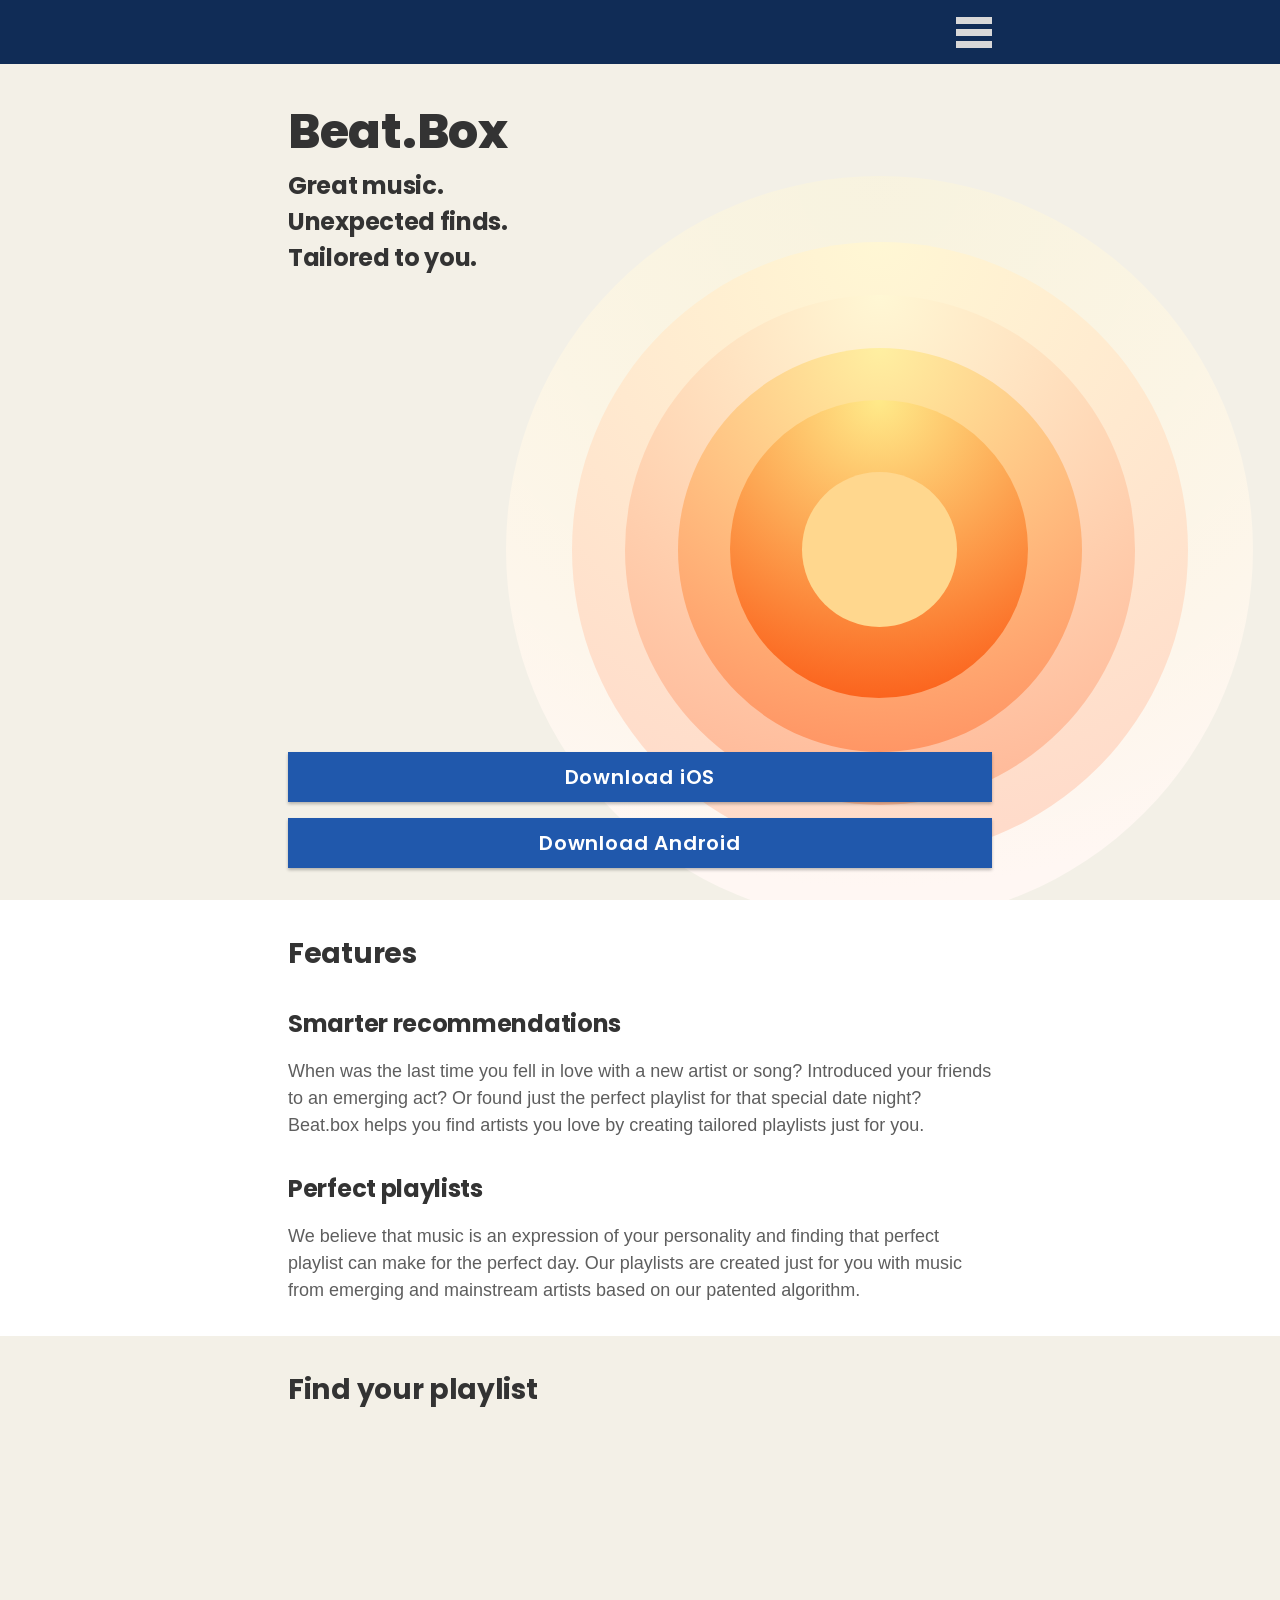
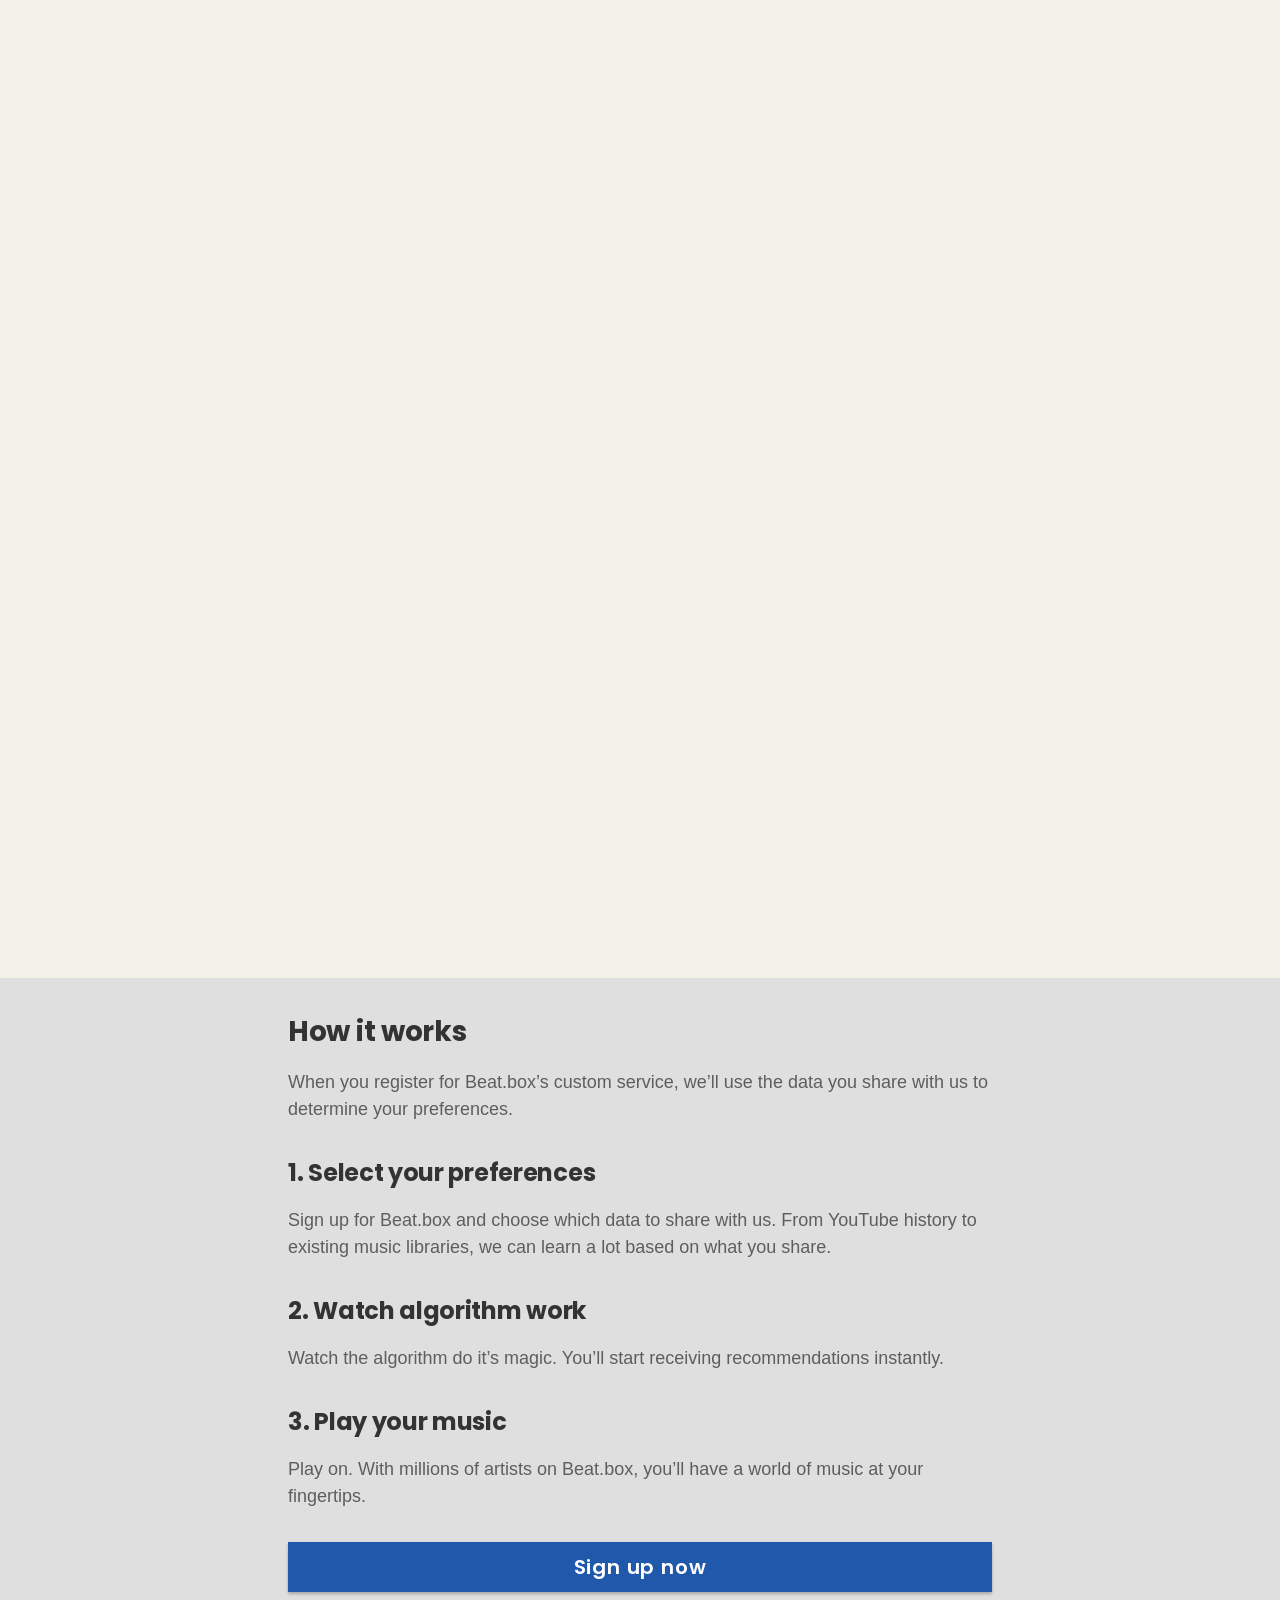
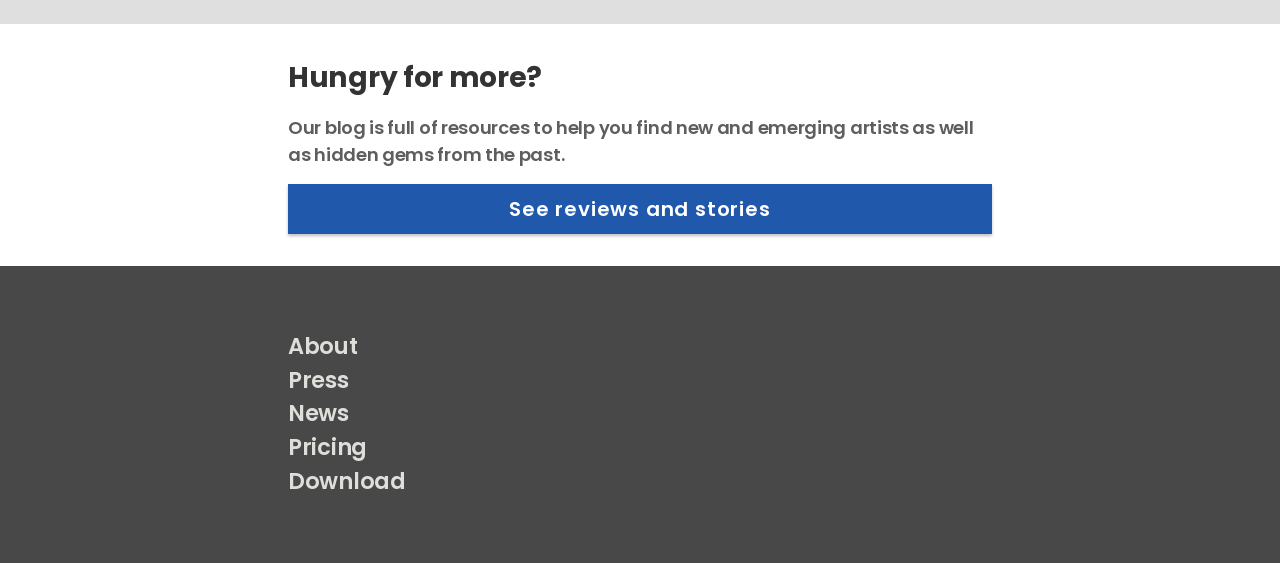
==== docs/index2.html @ 10e50d57 "add page 2" ====
<!DOCTYPE html>
<html lang="en-AU">
  <head>
    <meta charset="utf-8">
    <meta http-equiv="X-UA-Compatible" content="IE=edge">
    <meta name="viewport" content="width=device-width, initial-scale=1">
    <link href="https://fonts.googleapis.com/css?family=Poppins:300,400,500,600,700,800,900" rel="stylesheet">
    <link rel="stylesheet" href="css/style.css">
    <link rel="icon" type="image/x-icon" href="images/favicons/favicon.ico">
  </head>
  <body class="index-2">
    <div class="top-nav">
      <div class="_container">
        <nav class="top-nav--nav">
          <div class="top-nav--hamburger-container"><img class="top-nav--hamburger" src="images/icons/hamburger.svg"></div>
        </nav>
      </div>
    </div>
    <section class="hero hero_hidden">
      <div class="_container hero--container">
        <div class="hero--main">
          <h1 class="base--h1 hero--header">Beat.Box</h1>
          <h3 class="base--h3 hero--sub-header">Great music.</h3>
          <h3 class="base--h3 hero--sub-header">Unexpected finds.</h3>
          <h3 class="base--h3 hero--sub-header">Tailored to you.</h3>
        </div>
        <!-- <div>
          <img src="images/bg.svg" alt="">
        </div> -->
        <div class="hero--footer">
          <button class="base--button vd--button hero--button">Download iOS</button>
          <button class="base--button vd--button hero--button">Download Android</button>
        </div>
      </div>
    </section>
    <section class="section-features section-features_hidden">
      <div class="_container section-features--container">
        <div class="section-features--main">
          <h2 class="base--h2 section-features--header">Features</h2>
          <h3 class="base--h3 section-features--sub-header">Smarter recommendations</h3>
          <p class="base--p section-features--description">When was the last time you fell in love with a new artist or song? Introduced your friends to an emerging act? Or found just the perfect playlist for that special date night? Beat.box helps you find artists you love by creating tailored playlists just for you.</p>
          <p class="base--p section-features--description"></p>
          <h3 class="base--h3 section-features--sub-header">Perfect playlists</h3>
          <p class="base--p section-features--description">We believe that music is an expression of your personality and finding that perfect playlist can make for the perfect day. Our playlists are created just for you with music from emerging and mainstream artists based on our patented algorithm.</p>
        </div>
      </div>
    </section>
    <section class="section-find-playlist section-find-playlist_hidden">
      <div class="_container section-find-playlist--container">
        <h2 class="base--h2 section-find-playlist--header">Find your playlist</h2>
        <div class="section-find-playlist--main">
          <div class="section-find-playlist--playlist">
            <img src="images/albums/focus.png" alt="">
          </div>
          <div class="section-find-playlist--playlist">
            <img src="images/albums/board-game-night.png" alt="">
          </div>
          <div class="section-find-playlist--playlist">
            <img src="images/albums/road-trip.png" alt="">
          </div>
          <div class="section-find-playlist--playlist">
            <img src="images/albums/workout.png" alt="">
          </div>
          <div class="section-find-playlist--playlist">
            <img src="images/albums/party.png" alt="">
          </div>
          <div class="section-find-playlist--playlist">
            <img src="images/albums/your-music.png" alt="">
          </div>
        </div>
      </div>
    </section>
    <section class="section-how-it-works section-how-it-works_hidden">
      <div class="_container section-how-it-works--container">
        <h2 class="base--h2 section-how-it-works--header">How it works</h2>
        <p class="base--p section-how-it-works--description">When you register for Beat.box’s custom service, we’ll use the data you share with us to determine your preferences.</p>
        <div class="section-how-it-works--main">
          <div class="section-how-it-works--step">
            <h3 class="base--h3 section-how-it-works--sub-header">1. Select your preferences</h3>
            <p class="base--p section-how-it-works--description">Sign up for Beat.box and choose which data to share with us. From YouTube history to existing music libraries, we can learn a lot based on what you share.</p>
          </div>
          <div class="section-how-it-works--step">
            <h3 class="base--h3 section-how-it-works--sub-header">2. Watch algorithm work</h3>
            <p class="base--p section-how-it-works--description">Watch the algorithm do it’s magic. You’ll start receiving recommendations instantly.</p>
          </div>
          <div class="section-how-it-works--step">
            <h3 class="base--h3 section-how-it-works--sub-header">3. Play your music</h3>
            <p class="base--p section-how-it-works--description">Play on. With millions of artists on Beat.box, you’ll have a world of music at your fingertips.</p>
          </div>
          <button class="base--button vd--button section-how-it-works--sign-up-button">Sign up now</button>
        </div>
      </div>
    </section>
    <section class="section-blog">
      <div class="_container section-blog--container">
        <h2 class="base--h2 section-blog--header">Hungry for more?</h2>
        <p class="base--p section-blog--description">Our blog is full of resources to help you find new and emerging artists as well as hidden gems from the past.</p>
        <button class="base--button vd--button section-blog--sign-up-button">See reviews and stories</button>
      </div>
    </section>
    <section class="footer">
      <div class="_container">
        <h4 class="base--h4">About</h4>
        <h4 class="base--h4">Press</h4>
        <h4 class="base--h4">News</h4>
        <h4 class="base--h4">Pricing</h4>
        <h4 class="base--h4">Download</h4>
      </div>
    </section>
    <script src="https://ajax.googleapis.com/ajax/libs/jquery/3.1.0/jquery.min.js"></script>
    <script src="js/jquery.min.js"></script>
    <script src="js/underscore.min.js"></script>
    <script src="js/moment.min.js"></script>
    <script src="js/marked.min.js"></script>
    <script src="js/main.js"></script>
  </body>
</html>
---- docs/css/style.css ----
@charset "UTF-8";
@import url(https://fonts.googleapis.com/css?family=Source+Sans+Pro:400,200,200italic,300,300italic,400italic,600,600italic,700,700italic,900,900italic);
@import url(https://fonts.googleapis.com/css?family=Inconsolata:400,700);
@font-face {
  font-family: 'TisaPro';
  src: url("../../fonts/ff-tisa-web-pro/TisaPro-Bold.eot");
  src: url("../../fonts/ff-tisa-web-pro/TisaPro-Bold.eot?#iefix") format("embedded-opentype"), url("../../fonts/ff-tisa-web-pro/TisaPro-Bold.woff2") format("woff2"), url("../../fonts/ff-tisa-web-pro/TisaPro-Bold.woff") format("woff"), url("../../fonts/ff-tisa-web-pro/TisaPro-Bold.ttf") format("truetype"), url("../../fonts/ff-tisa-web-pro/TisaPro-Bold.svg#TisaPro-Bold") format("svg");
  font-weight: bold;
  font-style: normal; }

@font-face {
  font-family: 'TisaPro';
  src: url("../../fonts/ff-tisa-web-pro/TisaPro-MediumItalic.eot");
  src: url("../../fonts/ff-tisa-web-pro/TisaPro-MediumItalic.eot?#iefix") format("embedded-opentype"), url("../../fonts/ff-tisa-web-pro/TisaPro-MediumItalic.woff2") format("woff2"), url("../../fonts/ff-tisa-web-pro/TisaPro-MediumItalic.woff") format("woff"), url("../../fonts/ff-tisa-web-pro/TisaPro-MediumItalic.ttf") format("truetype"), url("../../fonts/ff-tisa-web-pro/TisaPro-MediumItalic.svg#TisaPro-MediumItalic") format("svg");
  font-weight: 500;
  font-style: italic; }

@font-face {
  font-family: 'TisaPro';
  src: url("../../fonts/ff-tisa-web-pro/TisaPro-BoldItalic.eot");
  src: url("../../fonts/ff-tisa-web-pro/TisaPro-BoldItalic.eot?#iefix") format("embedded-opentype"), url("../../fonts/ff-tisa-web-pro/TisaPro-BoldItalic.woff2") format("woff2"), url("../../fonts/ff-tisa-web-pro/TisaPro-BoldItalic.woff") format("woff"), url("../../fonts/ff-tisa-web-pro/TisaPro-BoldItalic.ttf") format("truetype"), url("../../fonts/ff-tisa-web-pro/TisaPro-BoldItalic.svg#TisaPro-BoldItalic") format("svg");
  font-weight: bold;
  font-style: italic; }

@font-face {
  font-family: 'TisaPro';
  src: url("../../fonts/ff-tisa-web-pro/TisaPro-Medium.eot");
  src: url("../../fonts/ff-tisa-web-pro/TisaPro-Medium.eot?#iefix") format("embedded-opentype"), url("../../fonts/ff-tisa-web-pro/TisaPro-Medium.woff2") format("woff2"), url("../../fonts/ff-tisa-web-pro/TisaPro-Medium.woff") format("woff"), url("../../fonts/ff-tisa-web-pro/TisaPro-Medium.ttf") format("truetype"), url("../../fonts/ff-tisa-web-pro/TisaPro-Medium.svg#TisaPro-Medium") format("svg");
  font-weight: 500;
  font-style: normal; }

@font-face {
  font-family: 'TisaPro';
  src: url("../../fonts/ff-tisa-web-pro/TisaPro-Regular.eot");
  src: url("../../fonts/ff-tisa-web-pro/TisaPro-Regular.eot?#iefix") format("embedded-opentype"), url("../../fonts/ff-tisa-web-pro/TisaPro-Regular.woff2") format("woff2"), url("../../fonts/ff-tisa-web-pro/TisaPro-Regular.woff") format("woff"), url("../../fonts/ff-tisa-web-pro/TisaPro-Regular.ttf") format("truetype"), url("../../fonts/ff-tisa-web-pro/TisaPro-Regular.svg#TisaPro-Regular") format("svg");
  font-weight: normal;
  font-style: normal; }

@font-face {
  font-family: 'selima';
  src: url("../../fonts/selima/selima.eot");
  src: url("../../fonts/selima/selima.eot?#iefix") format("eot"), url("../../fonts/selima/selima.woff") format("woff"), url("../../fonts/selima/selima.ttf") format("truetype"), url("../../fonts/selima/selima.svg#icons") format("svg"); }

/**
 * From https://gist.github.com/jamesmusgrave/d23b9d2f42ffdddd40c5
 */
.base--input, .base--color-input, .base--date-input, .base--datetime-local-input, .base--email-input, .base--file-input, .base--hidden-input, .base--month-input, .base--number-input, .base--password-input, .base--range-input, .base--search-input, .base--tel-input, .base--text-input, .base--time-input, .base--url-input, .base--week-input, .base--select, .base--textarea {
  font-family: "Source Sans pro", Verdana Pro, sans-serif; }

code,
.base--code, pre,
.base--pre, pre code,
.base--pre code, pre .base--code,
.base--pre .base--code {
  font-family: menlo, source-code-pro, "Inconsolata", Monaco, Consolas, "Courier New", Courier; }

article:before,
.base--article:before, header:before,
.base--header:before, footer:before,
.base--footer:before, div:before,
.base--div:before, article:after,
.base--article:after, header:after,
.base--header:after, footer:after,
.base--footer:after, div:after,
.base--div:after {
  content: '';
  display: table;
  clear: both; }

/*! Reset/normalize hybrid with major contributions from normalize.css, html5doctor.com Reset Stylesheet, and http://html5reset.org/

* Sam Richard - http://snugug.com/
* Nicholas Gallagher, Jonathan Neal - http://necolas.github.io/normalize.css/
* Richard Clark - http://richclarkdesign.com
* Tim Murtaugh - http://monkeydo.biz/
*/
abbr,
address,
article,
aside,
audio,
b,
blockquote,
body,
canvas,
caption,
cite,
code,
dd,
del,
details,
dfn,
div,
dl,
dt,
em,
fieldset,
figcaption,
figure,
footer,
form,
h1,
h2,
h3,
h4,
h5,
h6,
header,
hgroup,
html,
i,
iframe,
img,
ins,
kbd,
label,
legend,
li,
mark,
main,
menu,
nav,
object,
ol,
p,
pre,
q,
samp,
section,
small,
span,
strong,
sub,
summary,
sup,
table,
tbody,
td,
tfoot,
th,
thead,
time,
tr,
ul,
var,
video {
  background: transparent;
  border: 0;
  font-size: 100%;
  margin: 0;
  outline: 0;
  padding: 0;
  vertical-align: baseline; }

html {
  -ms-text-size-adjust: 100%;
  -webkit-text-size-adjust: 100%; }

body {
  line-height: 1; }

article,
aside,
details,
figcaption,
figure,
footer,
header,
hgroup,
main,
menu,
nav,
section,
summary {
  display: block; }

audio,
canvas,
progress,
video {
  display: inline-block;
  vertical-align: baseline; }

audio:not([controls]) {
  display: none;
  height: 0; }

[hidden],
template {
  display: none; }

a {
  background-color: transparent;
  font-size: 100%;
  margin: 0;
  padding: 0;
  vertical-align: baseline; }

a:active,
a:hover {
  outline: 0; }

abbr[title],
dfn[title] {
  border-bottom: 1px dotted;
  cursor: help; }

ins {
  text-decoration: none; }

del {
  text-decoration: line-through; }

blockquote,
q {
  quotes: none; }

blockquote:before,
blockquote:after,
q:before,
q:after {
  content: '';
  content: none; }

ul {
  list-style: none; }

img {
  border: 0; }

svg:not(:root) {
  overflow: hidden; }

pre {
  overflow: auto;
  white-space: pre;
  white-space: pre-wrap;
  white-space: pre-line;
  word-wrap: break-word; }

code,
kbd,
pre,
samp {
  font-size: 1em;
  font-family: monospace, sans-serif; }

hr {
  display: block;
  height: 1px;
  border: 0;
  border-top: 1px solid;
  margin: 1em 0;
  padding: 0; }

button,
input,
optgroup,
select,
textarea {
  color: inherit;
  font: inherit;
  margin: 0; }

button,
input[type="button"] {
  overflow: visible; }

button,
select {
  text-transform: none; }

button,
html input[type="button"],
input[type="file"],
input[type="reset"],
input[type="submit"] {
  -webkit-appearance: button;
  cursor: pointer; }

button[disabled],
html input[disabled] {
  cursor: default; }

button::-moz-focus-inner,
input::-moz-focus-inner {
  border: 0;
  padding: 0; }

input {
  line-height: normal; }

input[type="checkbox"],
input[type="radio"] {
  padding: 0; }

input[type="number"]::-webkit-inner-spin-button,
input[type="number"]::-webkit-outer-spin-button {
  height: auto; }

input[type="search"]::-webkit-search-cancel-button,
input[type="search"]::-webkit-search-decoration {
  -webkit-appearance: none; }

legend {
  border: 0;
  padding: 0; }

textarea {
  overflow: auto; }

input,
select {
  vertical-align: middle; }

table {
  border-collapse: collapse;
  border-spacing: 0; }

td,
th {
  padding: 0; }

html {
  box-sizing: border-box; }

*, *:before, *:after {
  box-sizing: inherit; }

embed,
img,
object,
video {
  max-width: 100%;
  height: auto; }

html,
body {
  min-height: 100%;
  height: 100%; }

body {
  margin: 0rem;
  background: #FFFFFF;
  color: #333;
  font-family: "Avenir Next", sans-serif;
  font-weight: 200;
  line-height: 1.5; }
  body ::-moz-selection {
    background-color: #f5e6ab; }
  body ::selection {
    background-color: #f5e6ab; }

h1,
.base--h1 {
  font-size: 3rem;
  font-weight: 700;
  font-family: "Poppins", "Avenir Next", sans-serif;
  letter-spacing: -0.3px; }

h2,
.base--h2 {
  font-size: 1.75781rem;
  font-weight: 700;
  font-family: "Poppins", "Avenir Next", sans-serif;
  letter-spacing: -0.3px; }

h3,
.base--h3 {
  font-size: 1.49962rem;
  font-weight: 700;
  font-family: "Poppins", "Avenir Next", sans-serif;
  letter-spacing: -0.3px; }

h4,
.base--h4 {
  font-size: 1.40625rem;
  font-weight: 600;
  font-family: "Poppins", "Avenir Next", sans-serif;
  letter-spacing: -0.3px; }

h5,
.base--h5 {
  font-size: 1.125rem;
  font-weight: 600;
  font-family: "Poppins", "Avenir Next", sans-serif;
  letter-spacing: -0.3px; }

h6,
.base--h6 {
  font-size: 0.9rem;
  font-weight: 600;
  font-family: "Poppins", "Avenir Next", sans-serif;
  letter-spacing: -0.3px; }

.base--input, .base--color-input, .base--date-input, .base--datetime-local-input, .base--email-input, .base--file-input, .base--hidden-input, .base--month-input, .base--number-input, .base--password-input, .base--range-input, .base--search-input, .base--tel-input, .base--text-input, .base--time-input, .base--url-input, .base--week-input, .base--select {
  width: 100%;
  padding: 0.6em 1em;
  font-size: 1em;
  font-weight: 300;
  border: 1px solid #6ED1E0;
  background-color: #FFFFFF; }
  .base--input:focus, .base--color-input:focus, .base--date-input:focus, .base--datetime-local-input:focus, .base--email-input:focus, .base--file-input:focus, .base--hidden-input:focus, .base--month-input:focus, .base--number-input:focus, .base--password-input:focus, .base--range-input:focus, .base--search-input:focus, .base--tel-input:focus, .base--text-input:focus, .base--time-input:focus, .base--url-input:focus, .base--week-input:focus, .base--select:focus {
    outline: 2px solid #6ED1E0;
    border-color: #6ED1E0; }
  .base--input:disabled, .base--color-input:disabled, .base--date-input:disabled, .base--datetime-local-input:disabled, .base--email-input:disabled, .base--file-input:disabled, .base--hidden-input:disabled, .base--month-input:disabled, .base--number-input:disabled, .base--password-input:disabled, .base--range-input:disabled, .base--search-input:disabled, .base--tel-input:disabled, .base--text-input:disabled, .base--time-input:disabled, .base--url-input:disabled, .base--week-input:disabled, .base--select:disabled {
    background-color: #F4F4F4; }

.base--block-label {
  display: block;
  margin: 1.25em 0 .25em; }

.base--inline-label {
  display: inline; }

.base--radio {
  display: none; }
  .base--radio + label {
    position: relative; }
    .base--radio + label:before {
      display: inline-block;
      width: 1em;
      height: 1em;
      margin-right: 1rem;
      vertical-align: middle;
      border: 1px solid;
      border-radius: 50%;
      content: '';
      -webkit-transform: translateY(-0.125em);
              transform: translateY(-0.125em); }
  .base--radio:checked + label:before {
    background: -webkit-radial-gradient(40%, transparent 40%);
    background: radial-gradient(40%, transparent 40%); }

.base--color-input {
  height: 3em;
  padding: .25em;
  background: #fff; }

.base--range-input {
  height: 0.5em;
  padding: 0;
  background-color: #fff;
  border-radius: 0.5em;
  box-shadow: inset 0 0 0 0.125em #6ED1E0; }
  .base--range-input:focus {
    outline: 0;
    box-shadow: inset 0 0 0 0.125em #6ED1E0; }
  .base--range-input:disabled {
    opacity: .5; }
  .base--range-input::-moz-range-track {
    height: 0.5em;
    padding: 0;
    background-color: #fff;
    border-radius: 0.5em;
    box-shadow: inset 0 0 0 0.125em #6ED1E0; }
  .base--range-input::-webkit-slider-thumb {
    -webkit-appearance: none;
    width: 1.5em;
    height: 1.5em;
    background: #fff;
    border-radius: 1.5em;
    box-shadow: inset 0 0 0 0.1875em #6ED1E0;
    -webkit-transition-duration: .5s;
            transition-duration: .5s; }
  .base--range-input:active::-webkit-slider-thumb {
    box-shadow: inset 0 0 0 1.25em #6ED1E0;
    width: 1.875em;
    height: 1.875em; }
  .base--range-input::-moz-range-thumb {
    -moz-appearance: none;
    width: 1.5em;
    height: 1.5em;
    background: #fff;
    border-radius: 1.5em;
    box-shadow: inset 0 0 0 0.1875em #6ED1E0;
    transition-duration: .5s; }
  .base--range-input:active::-moz-range-thumb {
    box-shadow: inset 0 0 0 1.25em #6ED1E0;
    width: 1.875em;
    height: 1.875em; }

.base--textarea {
  width: 100%;
  padding: 0.6em 1em;
  font-size: 1em;
  font-weight: 300;
  border: 2px solid #F4F4F4;
  background-color: #FFFFFF; }
  .base--textarea:focus {
    outline: #3B99FC auto 5px;
    border-color: #F4F4F4; }
  .base--textarea:disabled {
    background-color: #F4F4F4; }

.base--checkbox {
  display: none; }
  .base--checkbox + label {
    position: relative; }
    .base--checkbox + label:before {
      display: inline-block;
      width: 1em;
      height: 1em;
      margin-right: 1rem;
      vertical-align: middle;
      border: 1px solid;
      content: '';
      -webkit-transform: translateY(-0.125em);
              transform: translateY(-0.125em); }
  .base--checkbox:checked + label:before {
    box-shadow: inset 0 0 0 0.66667px #fff; }

.base--select {
  border-radius: 0;
  -webkit-appearance: none;
  -moz-appearance: none;
  appearance: none;
  background-image: url("data:image/svg+xml,%3Csvg%20xmlns%3D%22http%3A%2F%2Fwww%2Ew3%2Eorg%2F2000%2Fsvg%22%20viewbox%3D%220%200%2014%2014%20true%22%20xml%3Aspace%3D%22preserve%22%3E%3Cpolygon%20fill%3D%22%236ED1E0%22%20points%3D%220%2C0%206%2E825%2C14%2014%2C0%20%22%2F%3E%3C%2Fsvg%3E");
  background-size: 1em 1em;
  background-repeat: no-repeat;
  background-position: calc(100% - .3em) 1em; }

.base--button {
  padding: 0.5em 1em;
  color: #FFFFFF;
  font-weight: bold;
  font-family: "Poppins", "Avenir Next", sans-serif;
  background-color: #4e4e4e;
  border: 3px solid #4e4e4e;
  box-shadow: 0px 2px 3px 0px rgba(0, 0, 0, 0.26);
  -webkit-transition: 0.2s;
  transition: 0.2s;
  display: inline-block; }
  .base--button:hover, .base--button:focus {
    box-shadow: 0px 3px 4px 0px rgba(0, 0, 0, 0.35);
    background-color: #5b5b5b;
    border-color: #5b5b5b;
    outline: none; }
  .base--button:active {
    box-shadow: 0px 1px 4px 0px rgba(0, 0, 0, 0.35);
    -webkit-transition: 0s;
    transition: 0s;
    -webkit-transform: translateY(2px);
            transform: translateY(2px); }

.base--button_submit {
  padding: 0.5em 1em;
  color: #FFFFFF;
  font-weight: bold;
  font-family: "Poppins", "Avenir Next", sans-serif;
  background-color: #2ECC71;
  border: 3px solid #2ECC71;
  box-shadow: 0px 2px 3px 0px rgba(0, 0, 0, 0.26);
  -webkit-transition: 0.2s;
  transition: 0.2s;
  display: inline-block; }
  .base--button_submit:hover, .base--button_submit:focus {
    box-shadow: 0px 3px 4px 0px rgba(0, 0, 0, 0.35);
    background-color: #40d47e;
    border-color: #40d47e;
    outline: none; }
  .base--button_submit:active {
    box-shadow: 0px 1px 4px 0px rgba(0, 0, 0, 0.35);
    -webkit-transition: 0s;
    transition: 0s;
    -webkit-transform: translateY(2px);
            transform: translateY(2px); }

.base--button_reset {
  padding: 0.5em 1em;
  color: #FFFFFF;
  font-weight: bold;
  font-family: "Poppins", "Avenir Next", sans-serif;
  background-color: #E67E22;
  border: 3px solid #E67E22;
  box-shadow: 0px 2px 3px 0px rgba(0, 0, 0, 0.26);
  -webkit-transition: 0.2s;
  transition: 0.2s;
  display: inline-block; }
  .base--button_reset:hover, .base--button_reset:focus {
    box-shadow: 0px 3px 4px 0px rgba(0, 0, 0, 0.35);
    background-color: #e98b39;
    border-color: #e98b39;
    outline: none; }
  .base--button_reset:active {
    box-shadow: 0px 1px 4px 0px rgba(0, 0, 0, 0.35);
    -webkit-transition: 0s;
    transition: 0s;
    -webkit-transform: translateY(2px);
            transform: translateY(2px); }

a,
.base--a {
  color: inherit;
  text-decoration: none;
  border-bottom: 2px solid #EDD167;
  -webkit-transition: 0.2s;
  transition: 0.2s; }
  a:hover,
  .base--a:hover, a:focus,
  .base--a:focus {
    color: #d5ae19; }

.base--em {
  font-style: italic; }

b,
strong,
.base--strong {
  font-weight: 700; }

.base--img,
img {
  margin: auto;
  display: block; }

p,
.base--p {
  font-size: 1.125rem;
  font-family: "Avenir Next", sans-serif;
  font-weight: 400;
  color: #5e5e5e;
  line-height: 1.5; }

code,
.base--code {
  padding: .3em .4em;
  font-size: 0.9rem;
  color: #ff585c;
  background-color: #f9f9f9;
  font-family: menlo, source-code-pro, "Inconsolata", Monaco, Consolas, "Courier New", Courier; }

pre,
.base--pre, pre code,
.base--pre code, pre .base--code,
.base--pre .base--code {
  display: block;
  -webkit-hyphens: none;
      -ms-hyphens: none;
          hyphens: none;
  word-spacing: normal;
  text-align: left;
  word-break: normal;
  white-space: pre;
  word-wrap: normal;
  direction: ltr;
  -moz-tab-size: 2;
    -o-tab-size: 2;
       tab-size: 2;
  overflow-y: overlay; }

pre,
.base--pre {
  margin: .5em 0;
  overflow: auto; }
  pre code,
  .base--pre code, pre .base--code,
  .base--pre .base--code {
    padding: 1em;
    font-size: 0.9em;
    outline: 0; }

ul,
.base--ul, ol,
.base--ol, ul ol,
ol ol,
.base--ul .base--ol,
.base--ol .base--ol {
  display: table;
  padding-left: 0;
  margin-left: 0;
  list-style: none; }
  ul li,
  .base--ul li, ol li,
  .base--ol li,
  .base--ul .base--ol li,
  .base--ol .base--ol li, ul .base--li,
  .base--ul .base--li, ol .base--li,
  .base--ol .base--li {
    display: table-row;
    counter-increment: table-ol;
    font-size: 1.125rem; }
    ul li:before,
    .base--ul li:before, ol li:before,
    .base--ol li:before,
    .base--ul .base--ol li:before,
    .base--ol .base--ol li:before, ul .base--li:before,
    .base--ul .base--li:before, ol .base--li:before,
    .base--ol .base--li:before {
      display: table-cell;
      padding-right: .4em;
      text-align: right; }

ul > li:before,
.base--ul > li:before, ul > .base--li:before,
.base--ul > .base--li:before {
  content: "•";
  font-size: 1.125rem;
  color: #bcb9b1;
  text-align: right;
  padding-right: 0.6rem; }

ol,
.base--ol {
  counter-reset: table-ol; }
  ol > li:before,
  .base--ol > li:before, ol > .base--li:before,
  .base--ol > .base--li:before {
    content: counter(table-ol) ".";
    font-size: 1.1em;
    font-family: "Source Sans pro", Verdana Pro, sans-serif;
    font-weight: 600;
    color: #ff585c; }

ul ol,
ol ol,
.base--ul .base--ol,
.base--ol .base--ol {
  counter-reset: table-ol; }
  ul ol > li:before,
  ol ol > li:before,
  .base--ul .base--ol > li:before,
  .base--ol .base--ol > li:before, ul ol > .base--li:before,
  ol ol > .base--li:before,
  .base--ul .base--ol > .base--li:before,
  .base--ol .base--ol > .base--li:before {
    content: counter(table-ol, lower-alpha) "."; }

blockquote, .base--blockquote {
  font-style: italic;
  margin-left: 0;
  margin-right: 0;
  padding: 1rem;
  border-left: 3px solid #EDD167;
  background-color: #F4F4F4;
  position: relative; }
  blockquote::before, .base--blockquote::before {
    content: '“';
    color: #7F8C8D;
    height: 8rem;
    font-size: 8rem;
    font-family: "selima";
    line-height: 1;
    position: absolute;
    top: -2.5rem;
    left: -2.7rem; }
  blockquote::after, .base--blockquote::after {
    content: '”';
    color: #7F8C8D;
    height: 8rem;
    font-size: 8rem;
    font-family: "selima";
    line-height: 1;
    position: absolute;
    bottom: -5.8rem;
    right: -0.6rem; }

table,
.base--table {
  width: 100%; }

thead,
.base--thead {
  font-weight: bold; }

th,
.base--th {
  padding: 1rem;
  text-align: left; }

td,
.base--td {
  padding: 1rem; }

tr,
.base--tr {
  border-bottom: 1px solid #BDC3C7; }

.base--hr {
  border-top: 2px solid #F4F4F4; }

@font-face {
  font-family: "icons";
  src: url("../../fonts/icon-fonts/icons.eot");
  src: url("../../fonts/icon-fonts/icons.eot?#iefix") format("eot"), url("../../fonts/icon-fonts/icons.woff2") format("woff2"), url("../../fonts/icon-fonts/icons.woff") format("woff"), url("../../fonts/icon-fonts/icons.ttf") format("truetype"), url("../../fonts/icon-fonts/icons.svg#icons") format("svg"); }

.icon:before {
  font-family: "icons";
  -webkit-font-smoothing: antialiased;
  -moz-osx-font-smoothing: grayscale;
  font-style: normal;
  font-variant: normal;
  font-weight: normal;
  /* speak: none; only necessary if not using the private unicode range (firstGlyph option) */
  text-decoration: none;
  text-transform: none; }

.icon-arrowdown:before {
  content: "\E001"; }

.icon-arrowup:before {
  content: "\E002"; }

.icon-code:before {
  content: "\E003"; }

.icon-github:before {
  content: "\E004"; }

.icon-hamburger:before {
  content: "\E005"; }

.icon-link:before {
  content: "\E006"; }

.icon-linkedin:before {
  content: "\E007"; }

.icon-newtablink:before {
  content: "\E008"; }

.icon-reset:before {
  content: "\E009"; }

.icon-watson-logo:before {
  content: "\E00A"; }

.icon {
  vertical-align: middle;
  font-size: 1em;
  color: inherit; }

.panel {
  background-color: #FFFFFF;
  border: 2px solid #F4F4F4;
  padding: 0 1rem 1rem; }

.color-tile {
  height: 8rem;
  width: 8rem;
  padding: 0.5rem;
  display: inline-block;
  margin: 0rem 1rem 1rem 0rem; }
  .color-tile:nth-of-type(1) {
    background-color: #E74C3C;
    color: #333333;
    font-weight: 600; }
    .color-tile:nth-of-type(1):after {
      content: "color(red, 10) | #E74C3C";
      display: none; }
  .color-tile:nth-of-type(2) {
    background-color: #C0392B;
    color: #FFFFFF;
    font-weight: 600; }
    .color-tile:nth-of-type(2):after {
      content: "color(red, 20) | #C0392B";
      display: none; }
  .color-tile:nth-of-type(3) {
    background-color: #E67E22;
    color: #333333;
    font-weight: 600; }
    .color-tile:nth-of-type(3):after {
      content: "color(orange, 10) | #E67E22";
      display: none; }
  .color-tile:nth-of-type(4) {
    background-color: #D35400;
    color: #FFFFFF;
    font-weight: 600; }
    .color-tile:nth-of-type(4):after {
      content: "color(orange, 20) | #D35400";
      display: none; }
  .color-tile:nth-of-type(5) {
    background-color: #EDD167;
    color: #333333;
    font-weight: 600; }
    .color-tile:nth-of-type(5):after {
      content: "color(yellow, 10) | #EDD167";
      display: none; }
  .color-tile:nth-of-type(6) {
    background-color: #F39C12;
    color: #333333;
    font-weight: 600; }
    .color-tile:nth-of-type(6):after {
      content: "color(yellow, 20) | #F39C12";
      display: none; }
  .color-tile:nth-of-type(7) {
    background-color: #2ECC71;
    color: #FFFFFF;
    font-weight: 600; }
    .color-tile:nth-of-type(7):after {
      content: "color(green, 10) | #2ECC71";
      display: none; }
  .color-tile:nth-of-type(8) {
    background-color: #27AE60;
    color: #FFFFFF;
    font-weight: 600; }
    .color-tile:nth-of-type(8):after {
      content: "color(green, 20) | #27AE60";
      display: none; }
  .color-tile:nth-of-type(9) {
    background-color: #41ACA3;
    color: #FFFFFF;
    font-weight: 600; }
    .color-tile:nth-of-type(9):after {
      content: "color(turquoise, 10) | #41ACA3";
      display: none; }
  .color-tile:nth-of-type(10) {
    background-color: #16A085;
    color: #FFFFFF;
    font-weight: 600; }
    .color-tile:nth-of-type(10):after {
      content: "color(turquoise, 20) | #16A085";
      display: none; }
  .color-tile:nth-of-type(11) {
    background-color: #6ED1E0;
    color: #333333;
    font-weight: 600; }
    .color-tile:nth-of-type(11):after {
      content: "color(blue, 10) | #6ED1E0";
      display: none; }
  .color-tile:nth-of-type(12) {
    background-color: #2980B9;
    color: #FFFFFF;
    font-weight: 600; }
    .color-tile:nth-of-type(12):after {
      content: "color(blue, 20) | #2980B9";
      display: none; }
  .color-tile:nth-of-type(13) {
    background-color: #9B59B6;
    color: #333333;
    font-weight: 600; }
    .color-tile:nth-of-type(13):after {
      content: "color(purple, 10) | #9B59B6";
      display: none; }
  .color-tile:nth-of-type(14) {
    background-color: #8E44AD;
    color: #FFFFFF;
    font-weight: 600; }
    .color-tile:nth-of-type(14):after {
      content: "color(purple, 20) | #8E44AD";
      display: none; }
  .color-tile:nth-of-type(15) {
    background-color: #FFFFFF;
    color: #333333;
    font-weight: 600; }
    .color-tile:nth-of-type(15):after {
      content: "color(white, 10) | #FFFFFF";
      display: none; }
  .color-tile:nth-of-type(16) {
    background-color: #F4F4F4;
    color: #333333;
    font-weight: 600; }
    .color-tile:nth-of-type(16):after {
      content: "color(white, 20) | #F4F4F4";
      display: none; }
  .color-tile:nth-of-type(17) {
    background-color: #BDC3C7;
    color: #333333;
    font-weight: 600; }
    .color-tile:nth-of-type(17):after {
      content: "color(white, 30) | #BDC3C7";
      display: none; }
  .color-tile:nth-of-type(18) {
    background-color: #95A5A6;
    color: #333333;
    font-weight: 600; }
    .color-tile:nth-of-type(18):after {
      content: "color(gray, 10) | #95A5A6";
      display: none; }
  .color-tile:nth-of-type(19) {
    background-color: #7F8C8D;
    color: #333333;
    font-weight: 600; }
    .color-tile:nth-of-type(19):after {
      content: "color(gray, 20) | #7F8C8D";
      display: none; }
  .color-tile:nth-of-type(20) {
    background-color: #34495E;
    color: #FFFFFF;
    font-weight: 600; }
    .color-tile:nth-of-type(20):after {
      content: "color(black, 10) | #34495E";
      display: none; }
  .color-tile:nth-of-type(21) {
    background-color: #2C3E50;
    color: #FFFFFF;
    font-weight: 600; }
    .color-tile:nth-of-type(21):after {
      content: "color(black, 20) | #2C3E50";
      display: none; }
  .color-tile:nth-of-type(22) {
    background-color: #333333;
    color: #FFFFFF;
    font-weight: 600; }
    .color-tile:nth-of-type(22):after {
      content: "color(black, 30) | #333333";
      display: none; }
  .color-tile--details {
    margin-top: 0rem; }

.text--red {
  color: #ff585c; }

.text--green {
  color: #27AE60; }

.text--green-2 {
  color: #1e8449; }

/*
Atom One Dark by Daniel Gamage
Original One Dark Syntax theme from https://github.com/atom/one-dark-syntax
base:    #282c34
mono-1:  #abb2bf
mono-2:  #818896
mono-3:  #5c6370
hue-1:   #56b6c2
hue-2:   #61aeee
hue-3:   #c678dd
hue-4:   #98c379
hue-5:   #e06c75
hue-5-2: #be5046
hue-6:   #d19a66
hue-6-2: #e6c07b
*/
pre > code,
.hljs {
  display: block;
  overflow-x: auto;
  padding: 1em;
  color: #626262;
  background: #f9f9f9; }

.hljs-comment,
.hljs-quote {
  color: #95A5A6;
  font-style: italic; }

.hljs-doctag,
.hljs-keyword,
.hljs-formula {
  color: #b16ade; }

.hljs-section,
.hljs-name,
.hljs-selector-tag,
.hljs-deletion,
.hljs-subst {
  color: #e06c75; }

.hljs-literal {
  color: #56b6c2; }

.hljs-string,
.hljs-regexp,
.hljs-addition,
.hljs-attribute,
.hljs-meta-string {
  color: #ff6371; }

.hljs-built_in,
.hljs-class .hljs-title {
  color: #0bbeaa; }

.hljs-attr,
.hljs-variable,
.hljs-template-variable,
.hljs-type,
.hljs-selector-class,
.hljs-selector-attr,
.hljs-selector-pseudo,
.hljs-number {
  color: #fda70a; }

.hljs-class,
.hljs-symbol,
.hljs-bullet,
.hljs-link,
.hljs-meta,
.hljs-selector-id,
.hljs-title {
  color: #409ad5; }

.hljs-emphasis {
  font-style: italic; }

.hljs-strong {
  font-weight: bold; }

.hljs-link {
  text-decoration: underline; }

.hljs-value {
  color: #0bbeaa; }

.timeline--line {
  position: absolute;
  top: 0rem;
  margin-top: 0rem;
  border-left: 4px solid #ff585c;
  height: calc(100% + 1rem); }
  .timeline--end-of-line .timeline--line {
    height: 3rem;
    top: -3rem; }
  .timeline--beginning-of-line .timeline--line {
    margin-top: -8rem;
    height: 11rem; }
  @media (min-width: 640px) {
    .timeline--line {
      width: calc(50% + 2px);
      border-left: none;
      border-right: 4px solid #ff585c;
      height: 3rem;
      z-index: 0;
      height: calc(100% + 3rem); } }

.timeline--row {
  display: block;
  position: relative; }
  @media (min-width: 640px) {
    .timeline--row {
      text-align: center; } }

.timeline--tag {
  position: relative;
  display: inline-block;
  background-color: #ff585c;
  margin-left: 2rem;
  margin-bottom: 1rem;
  margin-top: 1rem;
  padding: 0.25rem 0.5rem;
  color: white;
  z-index: 1000;
  -webkit-transform: scale(1);
          transform: scale(1);
  -webkit-transform-origin: left center;
          transform-origin: left center;
  visibility: visible;
  -webkit-transition: 0.4s -webkit-transform cubic-bezier(0.92, 0.01, 0.05, 1);
  transition: 0.4s -webkit-transform cubic-bezier(0.92, 0.01, 0.05, 1);
  transition: 0.4s transform cubic-bezier(0.92, 0.01, 0.05, 1);
  transition: 0.4s transform cubic-bezier(0.92, 0.01, 0.05, 1), 0.4s -webkit-transform cubic-bezier(0.92, 0.01, 0.05, 1); }
  @media (min-width: 640px) {
    .timeline--tag {
      margin-left: 0rem;
      margin-bottom: 0rem;
      margin-top: 0rem;
      -webkit-transform-origin: center center;
              transform-origin: center center; } }
  .timeline--tag_hidden {
    -webkit-transform: scale(0);
            transform: scale(0);
    visibility: hidden; }

.timeline--post {
  z-index: 1000;
  width: calc(100% - 2rem);
  text-align: left;
  background-color: #FFFFFF;
  position: relative;
  -webkit-transition: 0.4s -webkit-transform cubic-bezier(0.92, 0.01, 0.05, 1);
  transition: 0.4s -webkit-transform cubic-bezier(0.92, 0.01, 0.05, 1);
  transition: 0.4s transform cubic-bezier(0.92, 0.01, 0.05, 1);
  transition: 0.4s transform cubic-bezier(0.92, 0.01, 0.05, 1), 0.4s -webkit-transform cubic-bezier(0.92, 0.01, 0.05, 1);
  visibility: visible;
  -webkit-transform-origin: -8% 1.75rem;
          transform-origin: -8% 1.75rem;
  margin-bottom: 3rem; }
  @media (min-width: 640px) {
    .timeline--post {
      width: 46%;
      margin-bottom: 0rem; } }
  .timeline--post.hidden {
    visibility: hidden;
    opacity: hidden;
    -webkit-transform: scale(0);
            transform: scale(0); }
  .timeline--post:before {
    position: absolute;
    border: 0.3rem solid #F4F4F4;
    width: 1.25rem;
    height: 1.25rem;
    border-radius: 50%;
    background-color: #ff585c;
    top: 1.75rem;
    z-index: 1000; }
  .timeline--post:after {
    position: absolute;
    border: 0.5rem solid transparent;
    top: 2rem; }
  .timeline--post:nth-of-type(odd) {
    float: right;
    -webkit-transform-origin: -8% 1.75rem;
            transform-origin: -8% 1.75rem;
    clear: both; }
    .timeline--post:nth-of-type(odd):before {
      left: -2.5rem; }
    .timeline--post:nth-of-type(odd):after {
      border-right-color: #dfdeda;
      left: -1rem; }
    @media (min-width: 640px) {
      .timeline--post:nth-of-type(odd) {
        float: left;
        -webkit-transform-origin: 108% 1.75rem;
                transform-origin: 108% 1.75rem; }
        .timeline--post:nth-of-type(odd):before {
          left: initial;
          right: calc(-0.825rem - 8%); }
        .timeline--post:nth-of-type(odd):after {
          border-right-color: transparent;
          border-left-color: #dfdeda;
          left: initial;
          right: -1rem; } }
  .timeline--post:nth-of-type(even) {
    float: right;
    -webkit-transform-origin: -8% 1.75rem;
            transform-origin: -8% 1.75rem; }
    .timeline--post:nth-of-type(even):before {
      left: -2.5rem; }
    .timeline--post:nth-of-type(even):after {
      border-right-color: #dfdeda;
      left: -1rem; }
    @media (min-width: 640px) {
      .timeline--post:nth-of-type(even) {
        margin-top: 3rem; }
        .timeline--post:nth-of-type(even):before {
          left: calc(-0.715rem - 8%); }
        .timeline--post:nth-of-type(even):after {
          border-right-color: #dfdeda;
          left: -1rem; } }
  .timeline--post_large {
    -webkit-transform-origin: -8% 1.75rem;
            transform-origin: -8% 1.75rem; }
    .timeline--post_large:nth-of-type(even):before, .timeline--post_large:nth-of-type(odd):before, .timeline--post_large:before {
      left: -2.5rem; }
    .timeline--post_large:nth-of-type(even):after, .timeline--post_large:nth-of-type(odd):after, .timeline--post_large:after {
      border-right-color: #dfdeda;
      left: -1rem; }
    @media (min-width: 640px) {
      .timeline--post_large {
        clear: both;
        width: 100%;
        margin-top: 3rem;
        margin-bottom: 3rem;
        border-bottom: 0.2rem solid white; }
        .timeline--post_large:nth-of-type(even), .timeline--post_large:nth-of-type(odd) {
          -webkit-transform-origin: top center;
                  transform-origin: top center; }
        .timeline--post_large:nth-of-type(even):before, .timeline--post_large:nth-of-type(odd):before, .timeline--post_large:before {
          left: calc(50% - 0.625rem);
          top: calc(-0.625rem - 1.5rem); }
        .timeline--post_large:nth-of-type(even):after, .timeline--post_large:nth-of-type(odd):after, .timeline--post_large:after {
          border: 0.5rem solid transparent;
          border-bottom-color: #dfdeda;
          top: -1rem;
          right: initial;
          left: calc(50% - 0.5rem); } }
  .timeline--post_hidden {
    -webkit-transform: scale(0);
            transform: scale(0);
    visibility: hidden; }

.timeline--post-image-container {
  padding: 1.33333rem;
  background-color: #e5e5e5; }

.timeline--post-image {
  max-width: 100%;
  width: auto;
  height: auto;
  display: block;
  background-color: #bfbfbf; }

.timeline--post-content {
  padding: 1.33333rem;
  background-color: #fff;
  margin-top: 0rem; }

.timeline--post-date {
  font-size: 1.125em;
  font-family: "Source Sans pro", Verdana Pro, sans-serif;
  font-weight: 400;
  color: #999999; }

.timeline--post-header {
  font-family: "Source Sans pro", Verdana Pro, sans-serif;
  font-weight: 600;
  color: #ff585c; }

.timeline--post-header-link {
  border: none; }
  .timeline--post-header-link:focus, .timeline--post-header-link:hover {
    color: #ff8b8e; }

.timeline--post-description {
  font-family: "TisaPro", Georgia, Utopia, Charter, serif;
  font-size: 1.125em;
  margin-bottom: 1rem;
  color: #484848; }

.timeline--read-more {
  font-family: "Source Sans pro", Verdana Pro, sans-serif;
  font-size: 1.125em;
  font-weight: 400;
  color: #999999; }
  .timeline--read-more:visited {
    color: #999999; }
  .timeline--read-more:focus, .timeline--read-more:hover {
    color: #d5ae19; }

.timeline--end-of-line {
  margin-top: 2rem;
  margin-bottom: 6rem; }

.timeline--end-of-line-point {
  width: 1rem;
  height: 1rem;
  border-radius: 50%;
  background-color: #ff585c;
  display: inline-block;
  margin-top: 0rem;
  position: absolute;
  top: 0rem;
  left: calc(-0.5rem + 2px); }
  @media (min-width: 640px) {
    .timeline--end-of-line-point {
      left: calc(50% - 0.5rem); } }

.timeline--end-of-line-text {
  position: absolute;
  top: 1.5rem;
  left: 0%;
  right: 0%;
  font-size: 0.8rem;
  font-weight: 500;
  margin-top: 0rem; }

.footer {
  background-color: #484848;
  color: #dfdeda;
  font-family: "Source Sans pro", Verdana Pro, sans-serif;
  font-weight: 500;
  margin-top: 0rem;
  padding: 2rem 0rem; }
  .footer--social-icons {
    text-align: center; }
  .footer--icon-container {
    display: inline-block;
    margin-top: 0rem; }
    .footer--icon-container .icon {
      font-size: 4rem;
      line-height: 1; }
  .footer--icon-link {
    color: #dfdeda;
    text-decoration: none;
    -webkit-transition: 0.2s;
    transition: 0.2s;
    border: none; }
    .footer--icon-link:visited {
      color: #dfdeda;
      text-decoration: none; }
    .footer--icon-link:hover, .footer--icon-link:focus {
      color: #FFFFFF; }
  .footer--text {
    text-align: center;
    margin-top: 0.75rem; }

._container {
  width: 100%;
  margin: auto;
  padding: 0rem 2rem; }
  @media (min-width: 768px) {
    ._container {
      width: 768px; } }

.top-nav {
  margin-top: 0rem;
  background-color: #4e4e4e;
  height: 4rem;
  display: -webkit-box;
  display: -ms-flexbox;
  display: flex;
  -webkit-box-align: center;
      -ms-flex-align: center;
          align-items: center;
  z-index: 9000;
  position: fixed;
  top: 0rem;
  width: 100%; }
  .top-nav ._container {
    padding-top: 0;
    padding-bottom: 0; }
  .top-nav--nav {
    display: -webkit-box;
    display: -ms-flexbox;
    display: flex;
    -webkit-box-orient: horizontal;
    -webkit-box-direction: reverse;
        -ms-flex-direction: row-reverse;
            flex-direction: row-reverse;
    -webkit-box-align: center;
        -ms-flex-align: center;
            align-items: center; }
  .top-nav--hamburger-container {
    display: inline-block; }
  .top-nav--hamburger {
    display: -webkit-box;
    display: -ms-flexbox;
    display: flex;
    margin: 0; }

._container {
  padding: 2rem; }

.vd--button {
  font-weight: 600;
  width: 100%;
  font-size: 1.25rem; }

.hero {
  margin-top: 4rem;
  background-color: #acacac;
  height: calc(100% - 4rem); }
  .hero_hidden .hero--header {
    visibility: hidden;
    opacity: 0;
    -webkit-transform: translateX(calc(100% + 4rem));
            transform: translateX(calc(100% + 4rem)); }
  .hero_hidden .hero--sub-header {
    visibility: hidden;
    opacity: 0;
    -webkit-transform: translateX(calc(100% + 4rem));
            transform: translateX(calc(100% + 4rem)); }
  .hero--header {
    -webkit-transition: 0.4s;
    transition: 0.4s;
    -webkit-transition-delay: 0.75s;
            transition-delay: 0.75s;
    -webkit-transform: translate(0);
            transform: translate(0);
    opacity: 1; }
  .hero--sub-header {
    -webkit-transition: 0.4s;
    transition: 0.4s;
    -webkit-transform: translate(0);
            transform: translate(0);
    opacity: 1; }
    .hero--sub-header:nth-of-type(1) {
      -webkit-transition-delay: 1s;
              transition-delay: 1s; }
    .hero--sub-header:nth-of-type(2) {
      -webkit-transition-delay: 1.1s;
              transition-delay: 1.1s; }
    .hero--sub-header:nth-of-type(3) {
      -webkit-transition-delay: 1.2s;
              transition-delay: 1.2s; }
    .hero--sub-header:nth-of-type(4) {
      -webkit-transition-delay: 1.3s;
              transition-delay: 1.3s; }
  .hero--container {
    height: 100%;
    display: -webkit-box;
    display: -ms-flexbox;
    display: flex;
    -webkit-box-orient: vertical;
    -webkit-box-direction: normal;
        -ms-flex-direction: column;
            flex-direction: column; }
  .hero--main {
    -webkit-box-flex: 1;
        -ms-flex-positive: 1;
            flex-grow: 1; }
  .hero--button {
    margin-top: 1rem; }

.section-features_hidden .section-features--sub-header {
  visibility: hidden;
  opacity: 0;
  -webkit-transform: translateY(4rem);
          transform: translateY(4rem); }

.section-features_hidden .section-features--description {
  visibility: hidden;
  opacity: 0;
  -webkit-transform: translateY(4rem);
          transform: translateY(4rem); }

.section-features--header {
  margin-bottom: 1rem; }

.section-features--sub-header {
  margin-bottom: 1rem;
  margin-top: 2rem;
  opacity: 1;
  visibility: visible;
  -webkit-transition-delay: 5s;
          transition-delay: 5s;
  -webkit-transition: 0.5s;
  transition: 0.5s; }
  .section-features--sub-header:nth-of-type(2) {
    -webkit-transition-delay: 0.8s;
            transition-delay: 0.8s; }

.section-features--description {
  -webkit-transition-delay: 5s;
          transition-delay: 5s;
  -webkit-transition: 0.5s;
  transition: 0.5s; }
  .section-features--description:nth-of-type(2) {
    -webkit-transition-delay: 0.8s;
            transition-delay: 0.8s; }

.section-find-playlist {
  background-color: #4e4e4e; }
  .section-find-playlist_hidden .section-find-playlist--playlist {
    visibility: hidden;
    opacity: 0;
    -webkit-transform: scale(0);
            transform: scale(0); }
  .section-find-playlist--header {
    color: white;
    margin-bottom: 1.5rem; }
  .section-find-playlist--main {
    display: -ms-grid;
    display: grid;
    -webkit-box-pack: center;
        -ms-flex-pack: center;
            justify-content: center;
    -ms-flex-line-pack: center;
        align-content: center;
    -ms-grid-columns: (40vmin)[2];
        grid-template-columns: repeat(2, 40vmin);
    -ms-grid-rows: (40vmin)[3];
        grid-template-rows: repeat(3, 40vmin);
    grid-row-gap: 1rem;
    grid-column-gap: 1rem; }
    .section-find-playlist--main::before, .section-find-playlist--main::after {
      display: none; }
  .section-find-playlist--playlist {
    background-color: #acacac;
    width: 100%;
    height: 100%;
    -webkit-transition: 0.4s;
    transition: 0.4s;
    -webkit-transform: scale(1);
            transform: scale(1); }
    .section-find-playlist--playlist:nth-of-type(1) {
      -webkit-transition-delay: 0.5s;
              transition-delay: 0.5s; }
    .section-find-playlist--playlist:nth-of-type(2) {
      -webkit-transition-delay: 0.6s;
              transition-delay: 0.6s; }
    .section-find-playlist--playlist:nth-of-type(3) {
      -webkit-transition-delay: 0.7s;
              transition-delay: 0.7s; }
    .section-find-playlist--playlist:nth-of-type(4) {
      -webkit-transition-delay: 0.8s;
              transition-delay: 0.8s; }
    .section-find-playlist--playlist:nth-of-type(5) {
      -webkit-transition-delay: 0.9s;
              transition-delay: 0.9s; }
    .section-find-playlist--playlist:nth-of-type(6) {
      -webkit-transition-delay: 1s;
              transition-delay: 1s; }

.section-how-it-works {
  background-color: #dfdfdf; }
  .section-how-it-works_hidden .section-how-it-works--step {
    visibility: hidden;
    opacity: 0;
    -webkit-transform: translateY(4rem);
            transform: translateY(4rem); }
  .section-how-it-works_hidden .section-how-it-works--sign-up-button {
    visibility: hidden;
    opacity: 0;
    -webkit-transform: translateY(4rem);
            transform: translateY(4rem); }
  .section-how-it-works--header {
    margin-bottom: 1rem; }
  .section-how-it-works--sub-header {
    margin-bottom: 1rem; }
  .section-how-it-works--step {
    margin-top: 2rem;
    margin-bottom: 2rem;
    -webkit-transition: 0.5s;
    transition: 0.5s; }
    .section-how-it-works--step:nth-of-type(1) {
      -webkit-transition-delay: 0.5s;
              transition-delay: 0.5s; }
    .section-how-it-works--step:nth-of-type(2) {
      -webkit-transition-delay: 1s;
              transition-delay: 1s; }
    .section-how-it-works--step:nth-of-type(3) {
      -webkit-transition-delay: 1.5s;
              transition-delay: 1.5s; }
  .section-how-it-works--sign-up-button {
    -webkit-transition: 0.5s;
    transition: 0.5s;
    -webkit-transition-delay: 2s;
            transition-delay: 2s; }

.section-blog--header {
  margin-bottom: 1rem; }

.section-blog--description {
  font-size: 1.125rem;
  font-weight: 600;
  font-family: "Poppins", "Avenir Next", sans-serif;
  letter-spacing: -0.3px;
  margin-bottom: 1rem; }

.index-2 .base--button {
  background-color: #2058ac;
  border: #2058ac;
  letter-spacing: 0.8px; }

.index-2 .top-nav {
  margin-top: 0rem;
  background-color: #102c56;
  height: 4rem;
  display: -webkit-box;
  display: -ms-flexbox;
  display: flex;
  -webkit-box-align: center;
      -ms-flex-align: center;
          align-items: center;
  z-index: 9000;
  position: fixed;
  top: 0rem;
  width: 100%; }
  .index-2 .top-nav ._container {
    padding-top: 0;
    padding-bottom: 0; }
  .index-2 .top-nav--nav {
    display: -webkit-box;
    display: -ms-flexbox;
    display: flex;
    -webkit-box-orient: horizontal;
    -webkit-box-direction: reverse;
        -ms-flex-direction: row-reverse;
            flex-direction: row-reverse;
    -webkit-box-align: center;
        -ms-flex-align: center;
            align-items: center; }
  .index-2 .top-nav--hamburger-container {
    display: inline-block; }
  .index-2 .top-nav--hamburger {
    display: -webkit-box;
    display: -ms-flexbox;
    display: flex;
    margin: 0; }

.index-2 ._container {
  padding: 2rem; }

.index-2 .vd--button {
  font-weight: 600;
  width: 100%;
  font-size: 1.25rem; }

.index-2 .hero {
  margin-top: 4rem;
  background-color: #f3f0e7;
  background-image: url("../images/bg2.svg");
  background-repeat: no-repeat;
  background-position: 95% 7rem;
  height: calc(100% - 4rem); }
  .index-2 .hero_hidden .hero--header {
    visibility: hidden;
    opacity: 0;
    -webkit-transform: translateX(calc(100% + 4rem));
            transform: translateX(calc(100% + 4rem)); }
  .index-2 .hero_hidden .hero--sub-header {
    visibility: hidden;
    opacity: 0;
    -webkit-transform: translateX(calc(100% + 4rem));
            transform: translateX(calc(100% + 4rem)); }
  .index-2 .hero--header {
    -webkit-transition: 0.4s;
    transition: 0.4s;
    -webkit-transition-delay: 0.75s;
            transition-delay: 0.75s;
    -webkit-transform: translate(0);
            transform: translate(0);
    opacity: 1;
    font-weight: 800; }
  .index-2 .hero--sub-header {
    -webkit-transition: 0.4s;
    transition: 0.4s;
    -webkit-transform: translate(0);
            transform: translate(0);
    opacity: 1; }
    .index-2 .hero--sub-header:nth-of-type(1) {
      -webkit-transition-delay: 1s;
              transition-delay: 1s; }
    .index-2 .hero--sub-header:nth-of-type(2) {
      -webkit-transition-delay: 1.1s;
              transition-delay: 1.1s; }
    .index-2 .hero--sub-header:nth-of-type(3) {
      -webkit-transition-delay: 1.2s;
              transition-delay: 1.2s; }
    .index-2 .hero--sub-header:nth-of-type(4) {
      -webkit-transition-delay: 1.3s;
              transition-delay: 1.3s; }
  .index-2 .hero--container {
    height: 100%;
    display: -webkit-box;
    display: -ms-flexbox;
    display: flex;
    -webkit-box-orient: vertical;
    -webkit-box-direction: normal;
        -ms-flex-direction: column;
            flex-direction: column; }
  .index-2 .hero--main {
    -webkit-box-flex: 1;
        -ms-flex-positive: 1;
            flex-grow: 1; }
  .index-2 .hero--button {
    margin-top: 1rem; }

.index-2 .section-features_hidden .section-features--sub-header {
  visibility: hidden;
  opacity: 0;
  -webkit-transform: translateY(4rem);
          transform: translateY(4rem); }

.index-2 .section-features_hidden .section-features--description {
  visibility: hidden;
  opacity: 0;
  -webkit-transform: translateY(4rem);
          transform: translateY(4rem); }

.index-2 .section-features--header {
  margin-bottom: 1rem; }

.index-2 .section-features--sub-header {
  margin-bottom: 1rem;
  margin-top: 2rem;
  opacity: 1;
  visibility: visible;
  -webkit-transition-delay: 5s;
          transition-delay: 5s;
  -webkit-transition: 0.5s;
  transition: 0.5s; }
  .index-2 .section-features--sub-header:nth-of-type(2) {
    -webkit-transition-delay: 0.8s;
            transition-delay: 0.8s; }

.index-2 .section-features--description {
  -webkit-transition-delay: 5s;
          transition-delay: 5s;
  -webkit-transition: 0.5s;
  transition: 0.5s; }
  .index-2 .section-features--description:nth-of-type(2) {
    -webkit-transition-delay: 0.8s;
            transition-delay: 0.8s; }

.index-2 .section-find-playlist {
  background-color: #f3f0e7; }
  .index-2 .section-find-playlist_hidden .section-find-playlist--playlist {
    visibility: hidden;
    opacity: 0;
    -webkit-transform: scale(0);
            transform: scale(0); }
  .index-2 .section-find-playlist--header {
    color: #333333;
    margin-bottom: 1.5rem; }
  .index-2 .section-find-playlist--main {
    display: -ms-grid;
    display: grid;
    -webkit-box-pack: center;
        -ms-flex-pack: center;
            justify-content: center;
    -ms-flex-line-pack: center;
        align-content: center;
    -ms-grid-columns: (40vmin)[2];
        grid-template-columns: repeat(2, 40vmin);
    -ms-grid-rows: (40vmin)[3];
        grid-template-rows: repeat(3, 40vmin);
    grid-row-gap: 1rem;
    grid-column-gap: 1rem; }
    .index-2 .section-find-playlist--main::before, .index-2 .section-find-playlist--main::after {
      display: none; }
  .index-2 .section-find-playlist--playlist {
    background-color: #f3f0e7;
    width: 100%;
    height: 100%;
    -webkit-transition: 0.4s;
    transition: 0.4s;
    -webkit-transform: scale(1);
            transform: scale(1); }
    .index-2 .section-find-playlist--playlist:nth-of-type(1) {
      -webkit-transition-delay: 0.5s;
              transition-delay: 0.5s; }
    .index-2 .section-find-playlist--playlist:nth-of-type(2) {
      -webkit-transition-delay: 0.6s;
              transition-delay: 0.6s; }
    .index-2 .section-find-playlist--playlist:nth-of-type(3) {
      -webkit-transition-delay: 0.7s;
              transition-delay: 0.7s; }
    .index-2 .section-find-playlist--playlist:nth-of-type(4) {
      -webkit-transition-delay: 0.8s;
              transition-delay: 0.8s; }
    .index-2 .section-find-playlist--playlist:nth-of-type(5) {
      -webkit-transition-delay: 0.9s;
              transition-delay: 0.9s; }
    .index-2 .section-find-playlist--playlist:nth-of-type(6) {
      -webkit-transition-delay: 1s;
              transition-delay: 1s; }

.index-2 .section-how-it-works {
  background-color: #dfdfdf; }
  .index-2 .section-how-it-works_hidden .section-how-it-works--step {
    visibility: hidden;
    opacity: 0;
    -webkit-transform: translateY(4rem);
            transform: translateY(4rem); }
  .index-2 .section-how-it-works_hidden .section-how-it-works--sign-up-button {
    visibility: hidden;
    opacity: 0;
    -webkit-transform: translateY(4rem);
            transform: translateY(4rem); }
  .index-2 .section-how-it-works--header {
    margin-bottom: 1rem; }
  .index-2 .section-how-it-works--sub-header {
    margin-bottom: 1rem; }
  .index-2 .section-how-it-works--step {
    margin-top: 2rem;
    margin-bottom: 2rem;
    -webkit-transition: 0.5s;
    transition: 0.5s; }
    .index-2 .section-how-it-works--step:nth-of-type(1) {
      -webkit-transition-delay: 0.5s;
              transition-delay: 0.5s; }
    .index-2 .section-how-it-works--step:nth-of-type(2) {
      -webkit-transition-delay: 1s;
              transition-delay: 1s; }
    .index-2 .section-how-it-works--step:nth-of-type(3) {
      -webkit-transition-delay: 1.5s;
              transition-delay: 1.5s; }
  .index-2 .section-how-it-works--sign-up-button {
    -webkit-transition: 0.5s;
    transition: 0.5s;
    -webkit-transition-delay: 2s;
            transition-delay: 2s; }

.index-2 .section-blog--header {
  margin-bottom: 1rem; }

.index-2 .section-blog--description {
  font-size: 1.125rem;
  font-weight: 600;
  font-family: "Poppins", "Avenir Next", sans-serif;
  letter-spacing: -0.3px;
  margin-bottom: 1rem; }
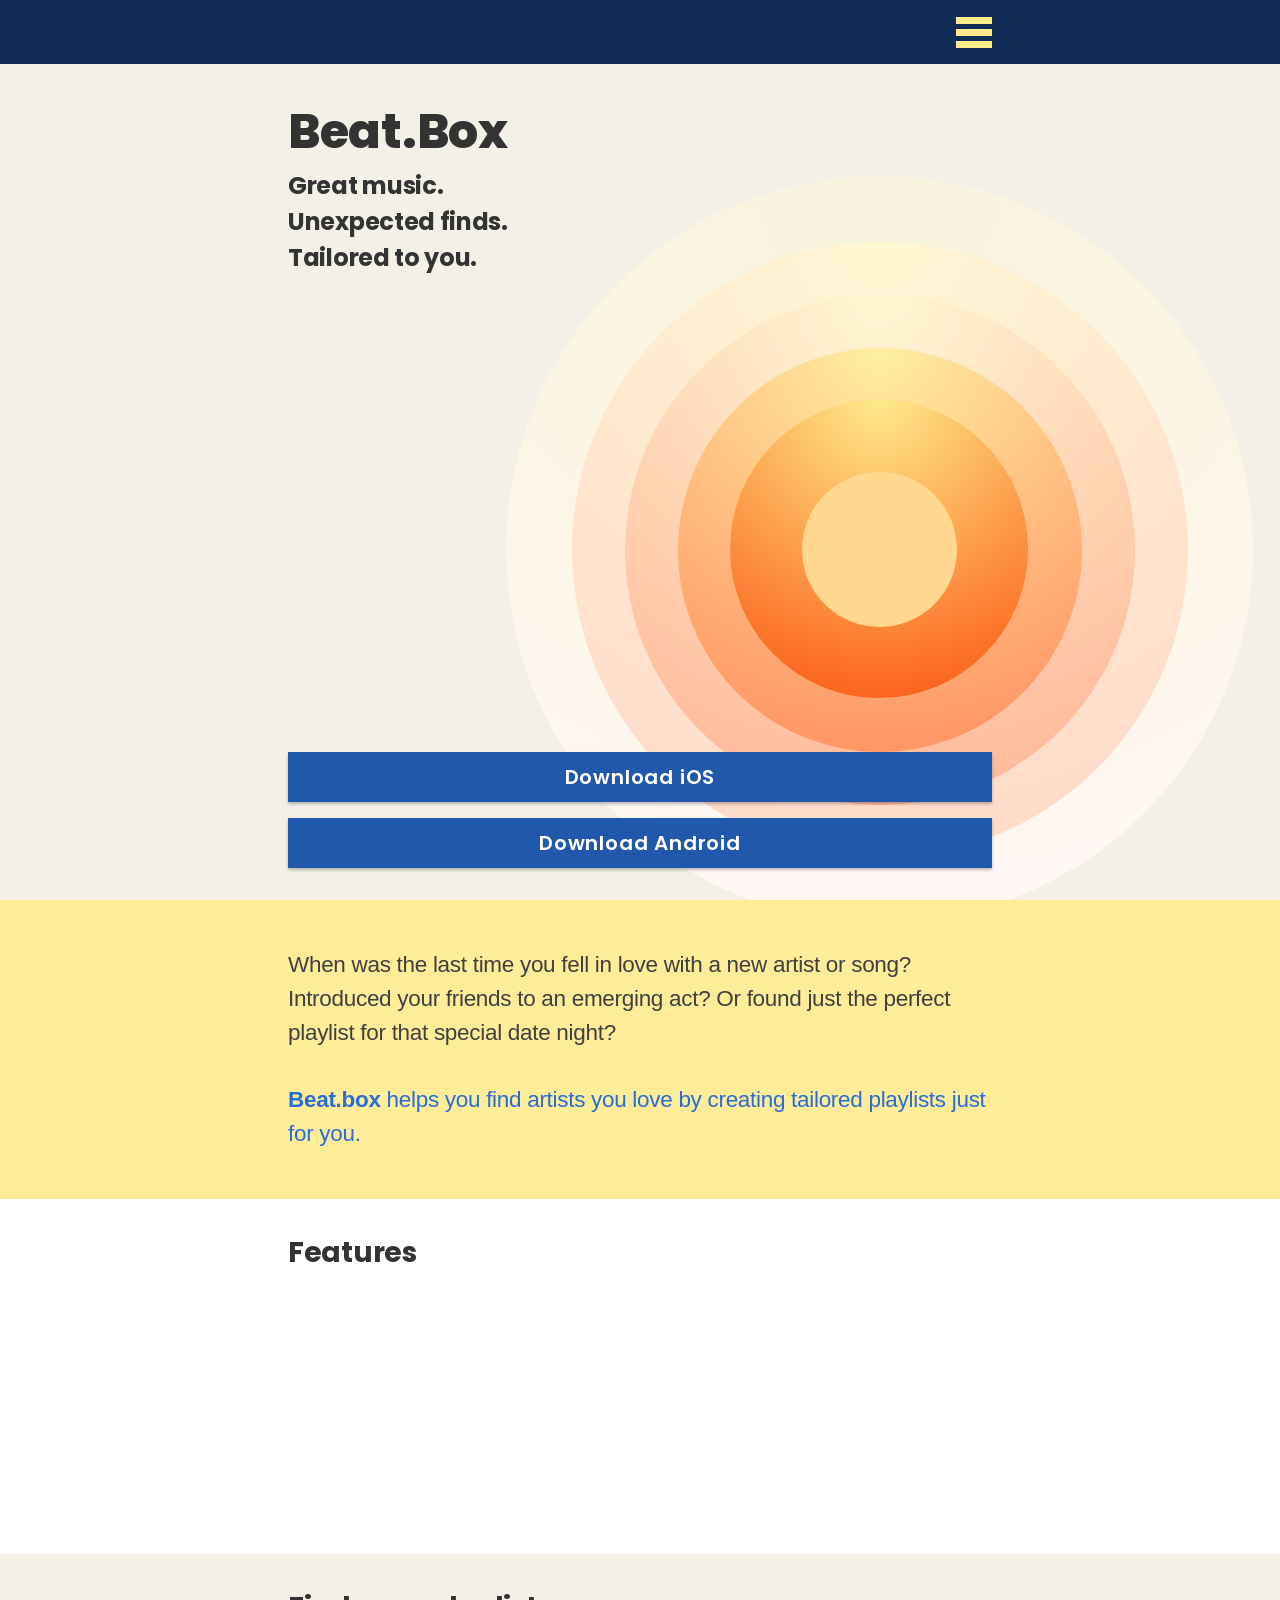
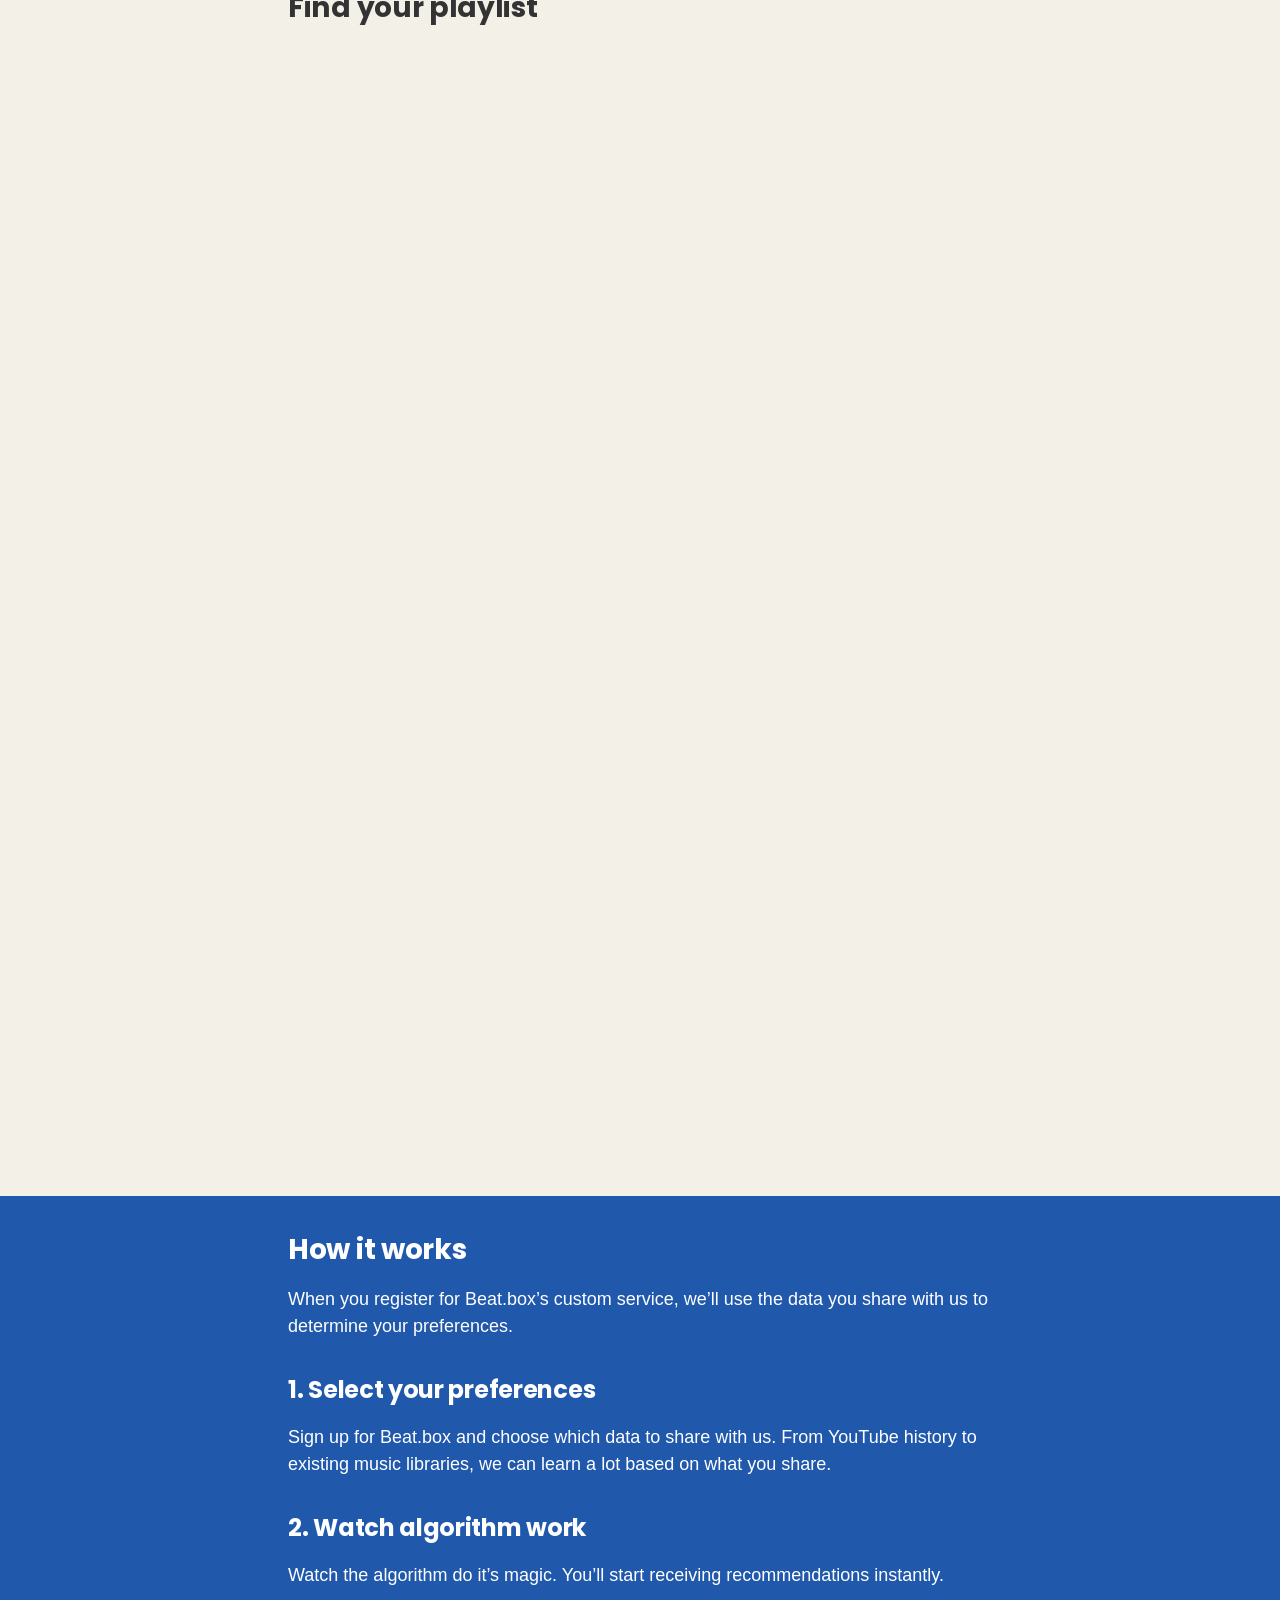
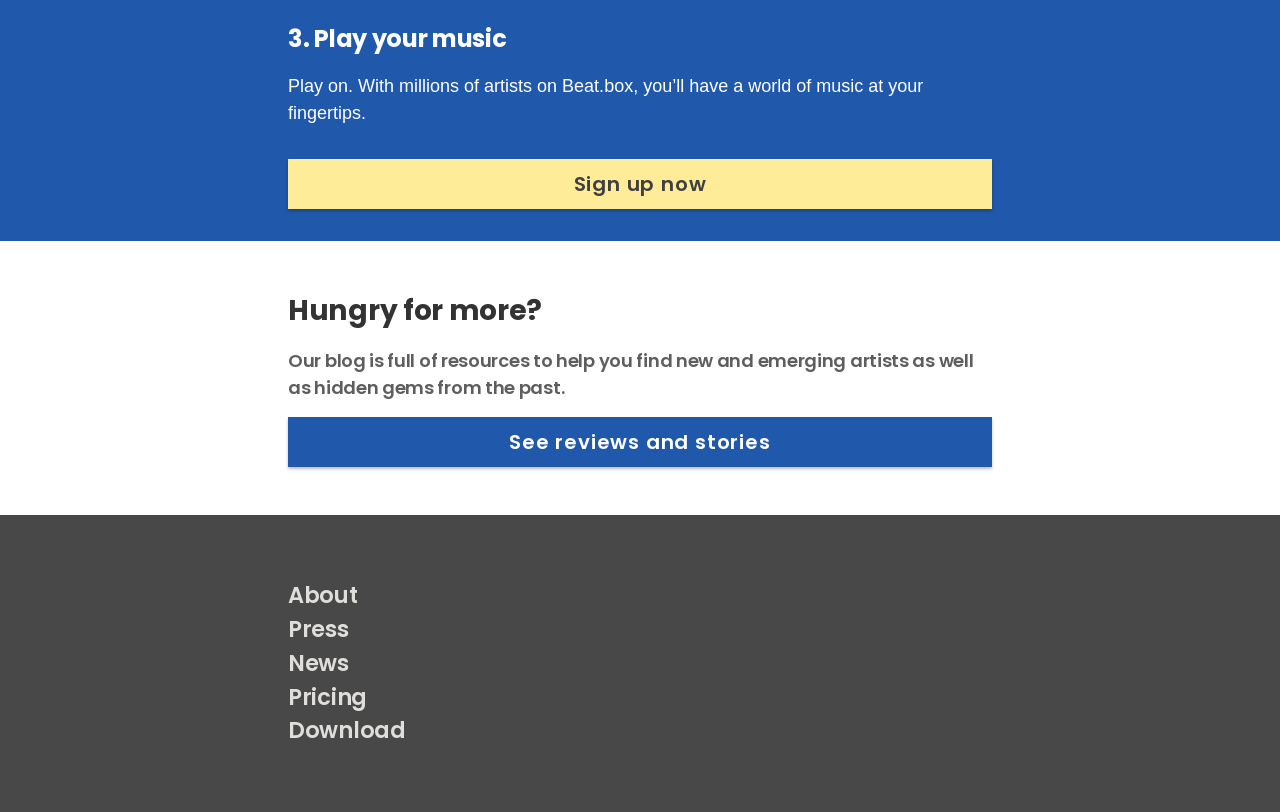
==== commit c04bf3b2: "style more color" ====
--- a/docs/index2.html
+++ b/docs/index2.html
@@ -33,15 +33,23 @@
         </div>
       </div>
     </section>
+    <section class="section-about section-about_hidden">
+      <div class="_container section-about--container">
+        <div class="section-about--main">
+          <p class="base--h4 section-about--description">When was the last time you fell in love with a new artist or song? Introduced your friends to an emerging act? Or found just the perfect playlist for that special date night? <br><br>
+            <span class="section-about--description_highlight"><b>Beat.box</b> helps you find artists you love by creating tailored playlists just for you.</span>
+          </p>
+        </div>
+      </div>
+    </section>
     <section class="section-features section-features_hidden">
       <div class="_container section-features--container">
         <div class="section-features--main">
           <h2 class="base--h2 section-features--header">Features</h2>
           <h3 class="base--h3 section-features--sub-header">Smarter recommendations</h3>
-          <p class="base--p section-features--description">When was the last time you fell in love with a new artist or song? Introduced your friends to an emerging act? Or found just the perfect playlist for that special date night? Beat.box helps you find artists you love by creating tailored playlists just for you.</p>
-          <p class="base--p section-features--description"></p>
+          <p class="base--p section-features--description">Discover more hidden gems with smarter recommendations.</p>
           <h3 class="base--h3 section-features--sub-header">Perfect playlists</h3>
-          <p class="base--p section-features--description">We believe that music is an expression of your personality and finding that perfect playlist can make for the perfect day. Our playlists are created just for you with music from emerging and mainstream artists based on our patented algorithm.</p>
+          <p class="base--p section-features--description">Our patented algorithm creates playlists just for you by connecting your personality to emerging artists.</p>
         </div>
       </div>
     </section>
--- a/docs/css/style.css
+++ b/docs/css/style.css
@@ -1718,6 +1718,37 @@
   .index-2 .hero--button {
     margin-top: 1rem; }
 
+.index-2 .section-about {
+  background-color: #ffec99;
+  padding-top: 1rem;
+  padding-bottom: 1rem; }
+  .index-2 .section-about_hidden .section-about--description {
+    visibility: hidden;
+    opacity: 0;
+    -webkit-transform: scale(0.85);
+            transform: scale(0.85); }
+  .index-2 .section-about_hidden .section-about--description_highlight {
+    visibility: hidden;
+    opacity: 0;
+    -webkit-transform: scale(0.85);
+            transform: scale(0.85); }
+  .index-2 .section-about--description {
+    font-weight: 500;
+    font-family: "Avenir Next", sans-serif;
+    color: #404040;
+    -webkit-transform: scale(1);
+            transform: scale(1);
+    opacity: 1;
+    -webkit-transition: 0.3s;
+    transition: 0.3s; }
+    .index-2 .section-about--description_highlight {
+      font-weight: 500;
+      color: #286ed7;
+      -webkit-transition-delay: 3s;
+              transition-delay: 3s;
+      -webkit-transition: 0.3s;
+      transition: 0.3s; }
+
 .index-2 .section-features_hidden .section-features--sub-header {
   visibility: hidden;
   opacity: 0;
@@ -1809,7 +1840,8 @@
               transition-delay: 1s; }
 
 .index-2 .section-how-it-works {
-  background-color: #dfdfdf; }
+  background-color: #2058ac;
+  color: white; }
   .index-2 .section-how-it-works_hidden .section-how-it-works--step {
     visibility: hidden;
     opacity: 0;
@@ -1821,9 +1853,13 @@
     -webkit-transform: translateY(4rem);
             transform: translateY(4rem); }
   .index-2 .section-how-it-works--header {
-    margin-bottom: 1rem; }
+    margin-bottom: 1rem;
+    color: white; }
   .index-2 .section-how-it-works--sub-header {
-    margin-bottom: 1rem; }
+    margin-bottom: 1rem;
+    color: white; }
+  .index-2 .section-how-it-works--description {
+    color: white; }
   .index-2 .section-how-it-works--step {
     margin-top: 2rem;
     margin-bottom: 2rem;
@@ -1842,14 +1878,18 @@
     -webkit-transition: 0.5s;
     transition: 0.5s;
     -webkit-transition-delay: 2s;
-            transition-delay: 2s; }
-
-.index-2 .section-blog--header {
-  margin-bottom: 1rem; }
-
-.index-2 .section-blog--description {
-  font-size: 1.125rem;
-  font-weight: 600;
-  font-family: "Poppins", "Avenir Next", sans-serif;
-  letter-spacing: -0.3px;
-  margin-bottom: 1rem; }
+            transition-delay: 2s;
+    background-color: #ffec99;
+    color: #404040; }
+
+.index-2 .section-blog {
+  padding-top: 1rem;
+  padding-bottom: 1rem; }
+  .index-2 .section-blog--header {
+    margin-bottom: 1rem; }
+  .index-2 .section-blog--description {
+    font-size: 1.125rem;
+    font-weight: 600;
+    font-family: "Poppins", "Avenir Next", sans-serif;
+    letter-spacing: -0.3px;
+    margin-bottom: 1rem; }
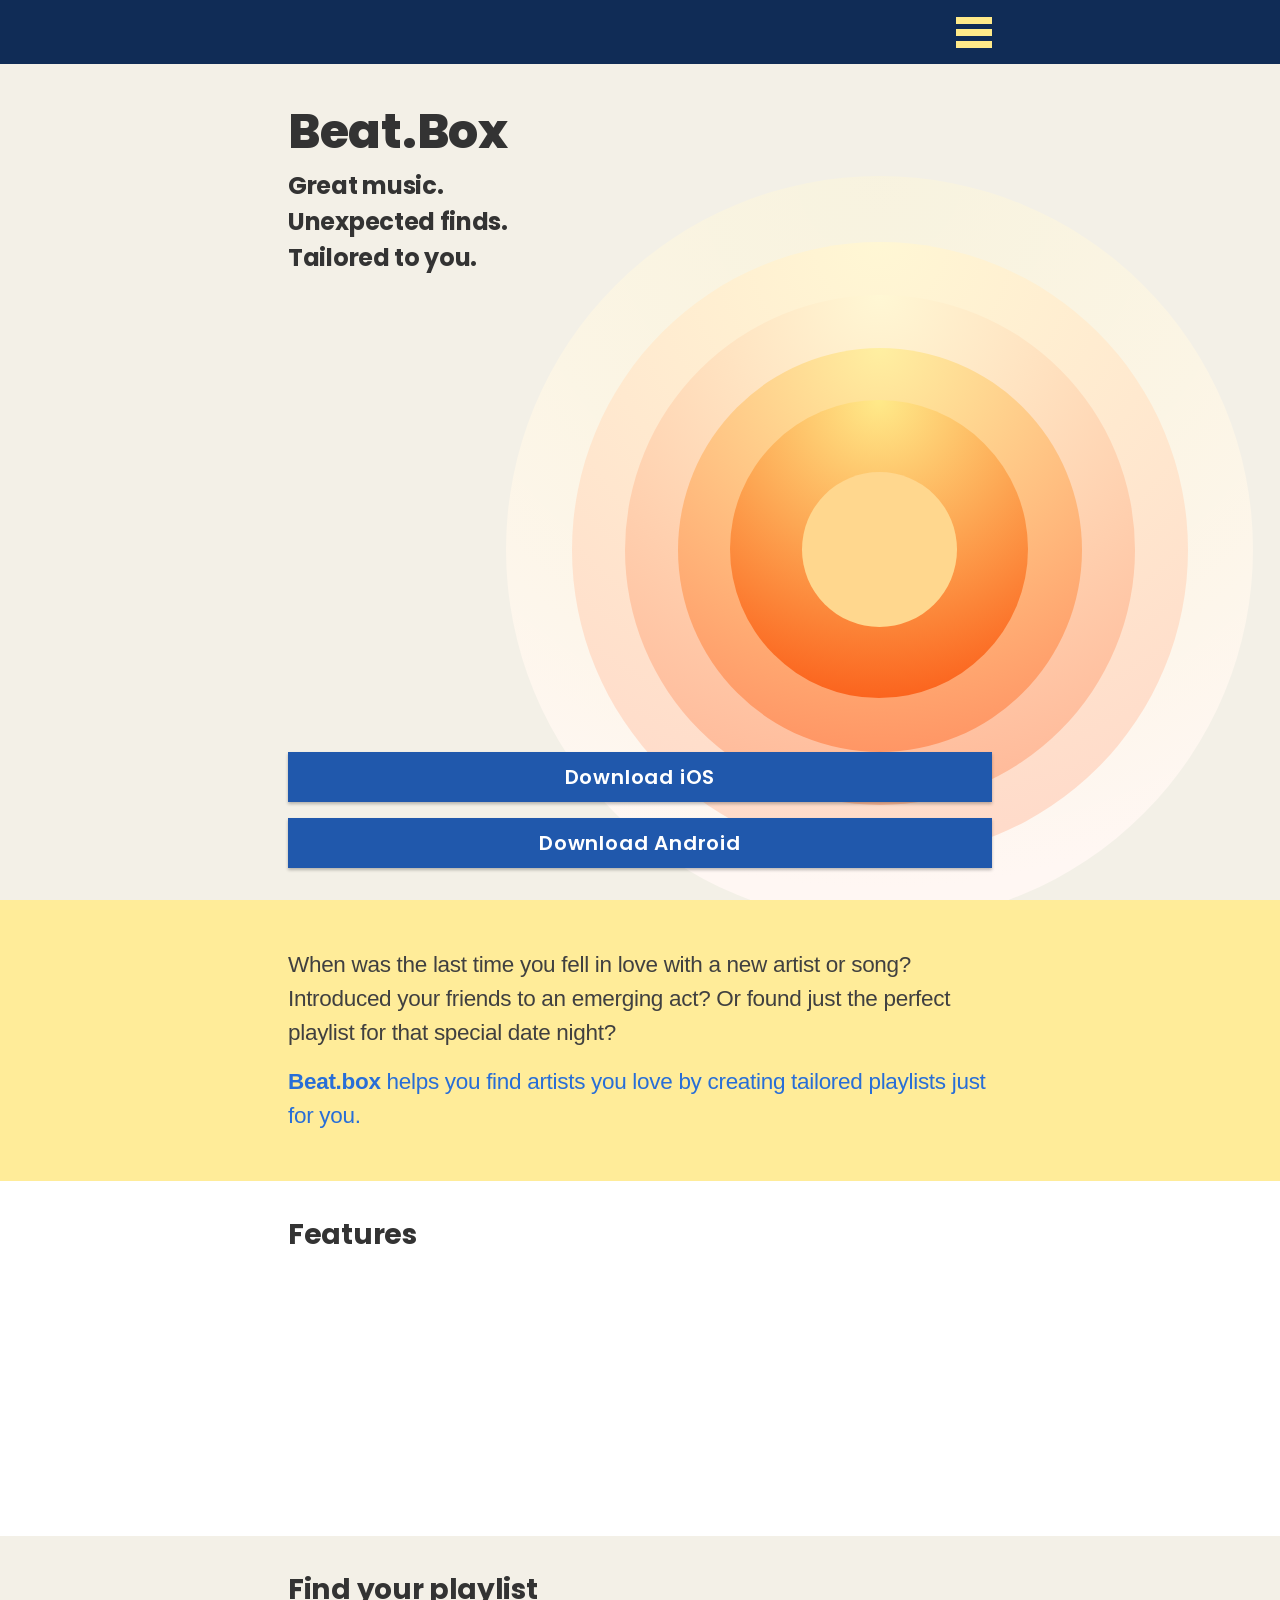
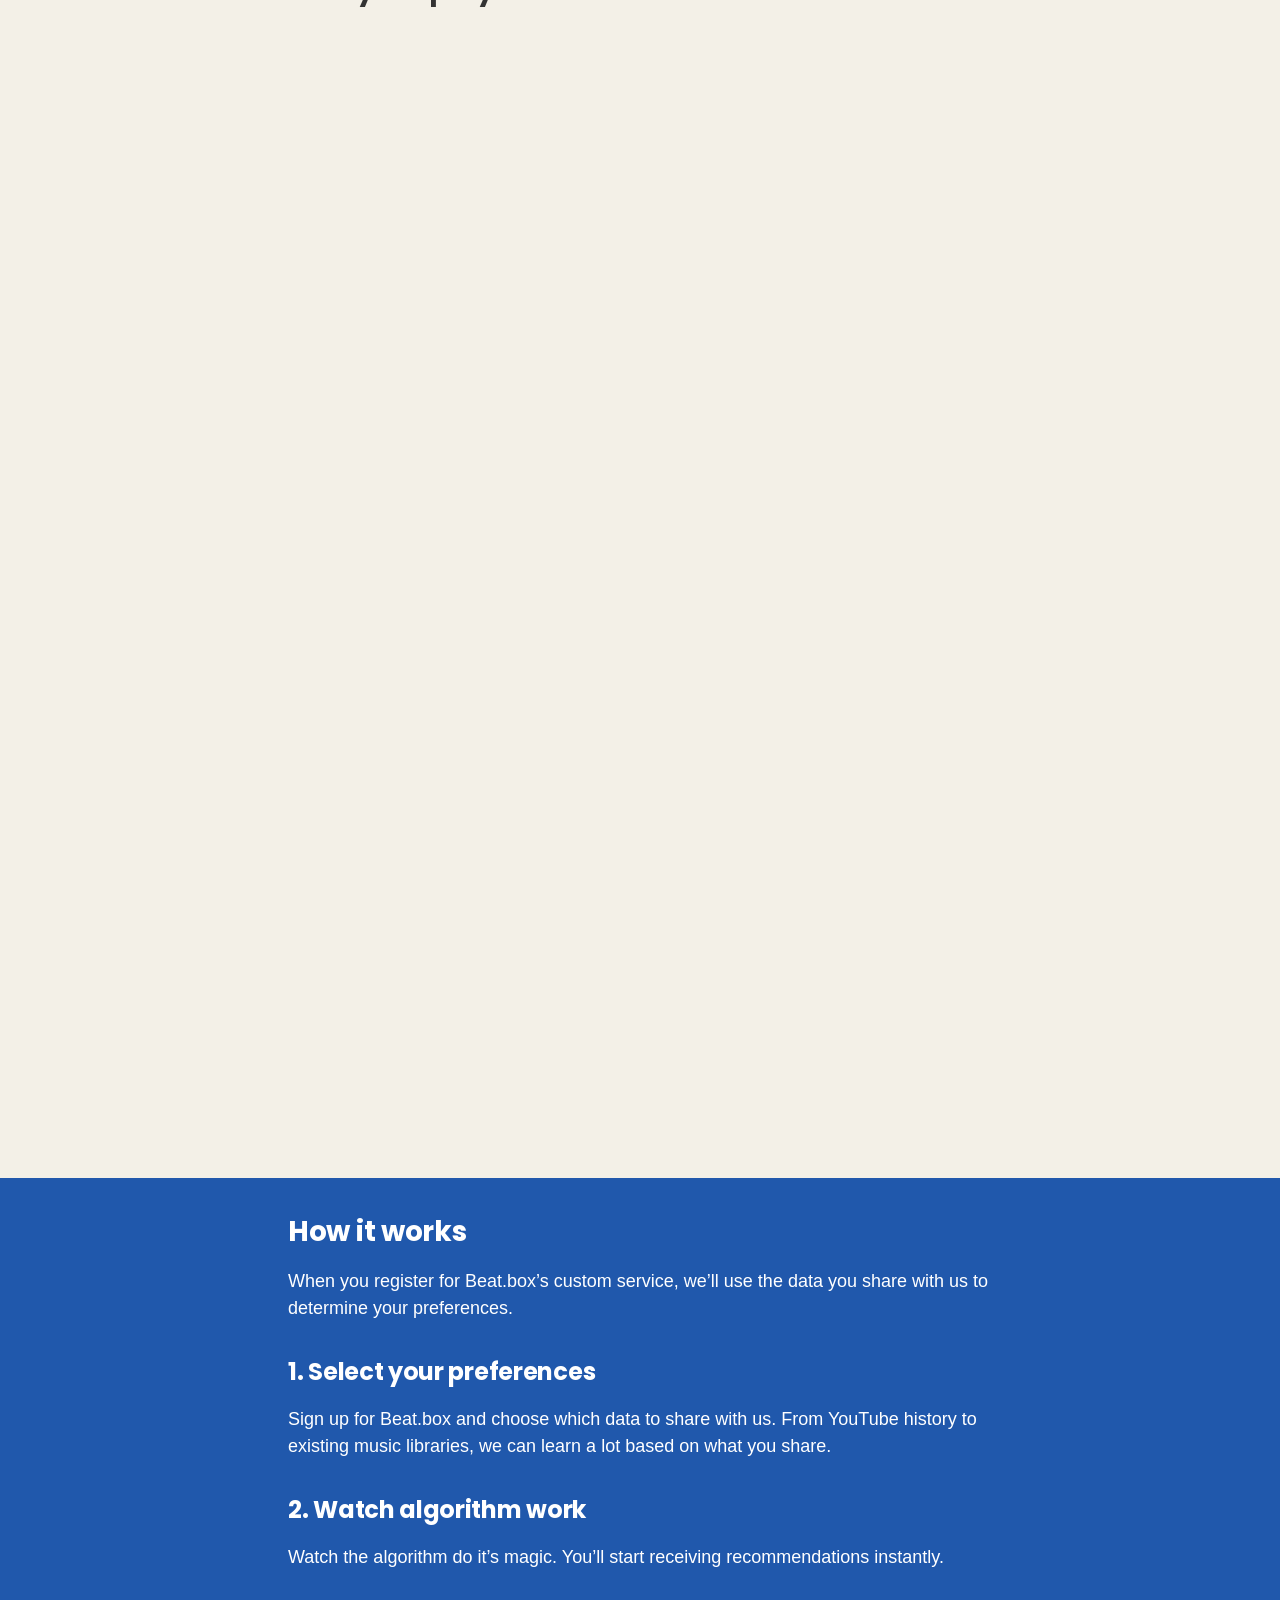
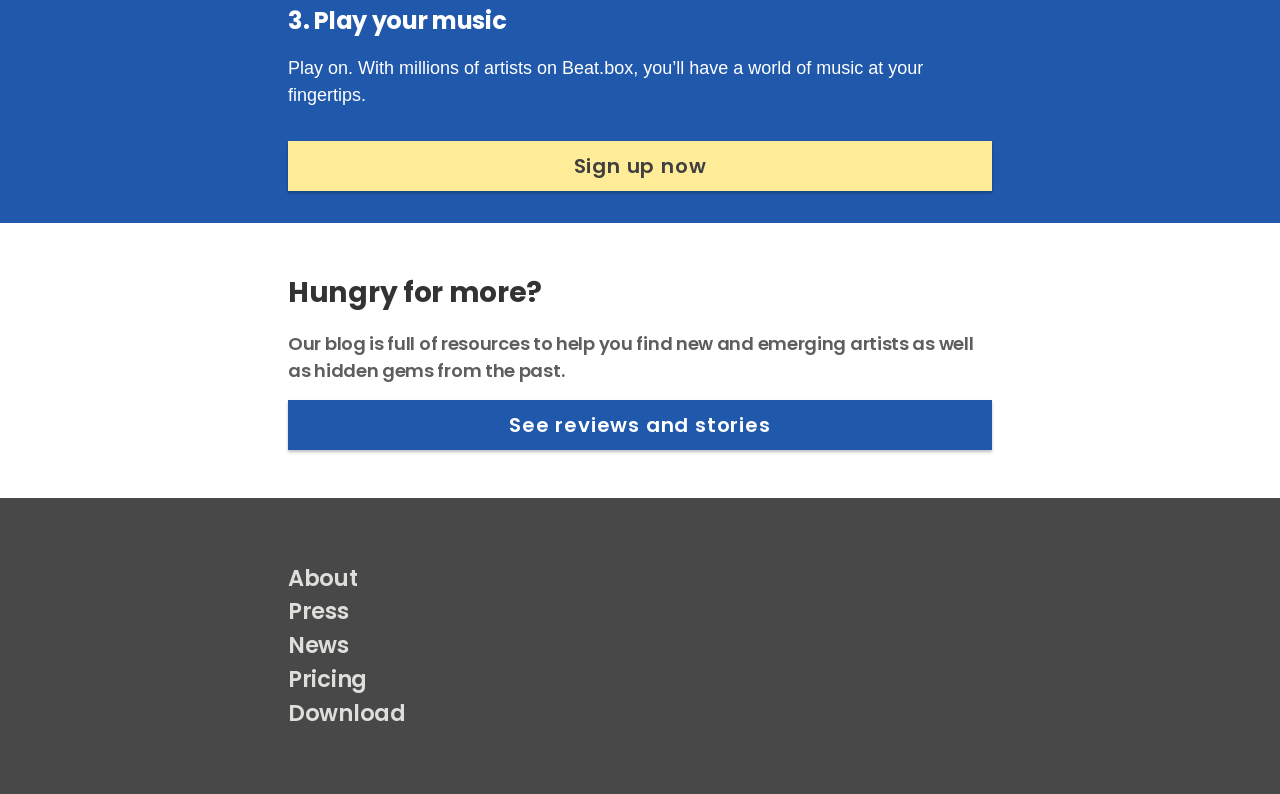
==== commit 59c35793: "add animations to about section" ====
--- a/docs/index2.html
+++ b/docs/index2.html
@@ -36,8 +36,9 @@
     <section class="section-about section-about_hidden">
       <div class="_container section-about--container">
         <div class="section-about--main">
-          <p class="base--h4 section-about--description">When was the last time you fell in love with a new artist or song? Introduced your friends to an emerging act? Or found just the perfect playlist for that special date night? <br><br>
-            <span class="section-about--description_highlight"><b>Beat.box</b> helps you find artists you love by creating tailored playlists just for you.</span>
+          <p class="base--h4 section-about--description">When was the last time you fell in love with a new artist or song? Introduced your friends to an emerging act? Or found just the perfect playlist for that special date night?</p>
+          <p class="base--h4 section-about--description section-about--description_highlight">
+            <b>Beat.box</b> helps you find artists you love by creating tailored playlists just for you.
           </p>
         </div>
       </div>
--- a/docs/css/style.css
+++ b/docs/css/style.css
@@ -1744,10 +1744,10 @@
     .index-2 .section-about--description_highlight {
       font-weight: 500;
       color: #286ed7;
-      -webkit-transition-delay: 3s;
-              transition-delay: 3s;
-      -webkit-transition: 0.3s;
-      transition: 0.3s; }
+      padding-top: 1rem; }
+    .index-2 .section-about--description:nth-of-type(2) {
+      -webkit-transition-delay: 0.5s;
+              transition-delay: 0.5s; }
 
 .index-2 .section-features_hidden .section-features--sub-header {
   visibility: hidden;
